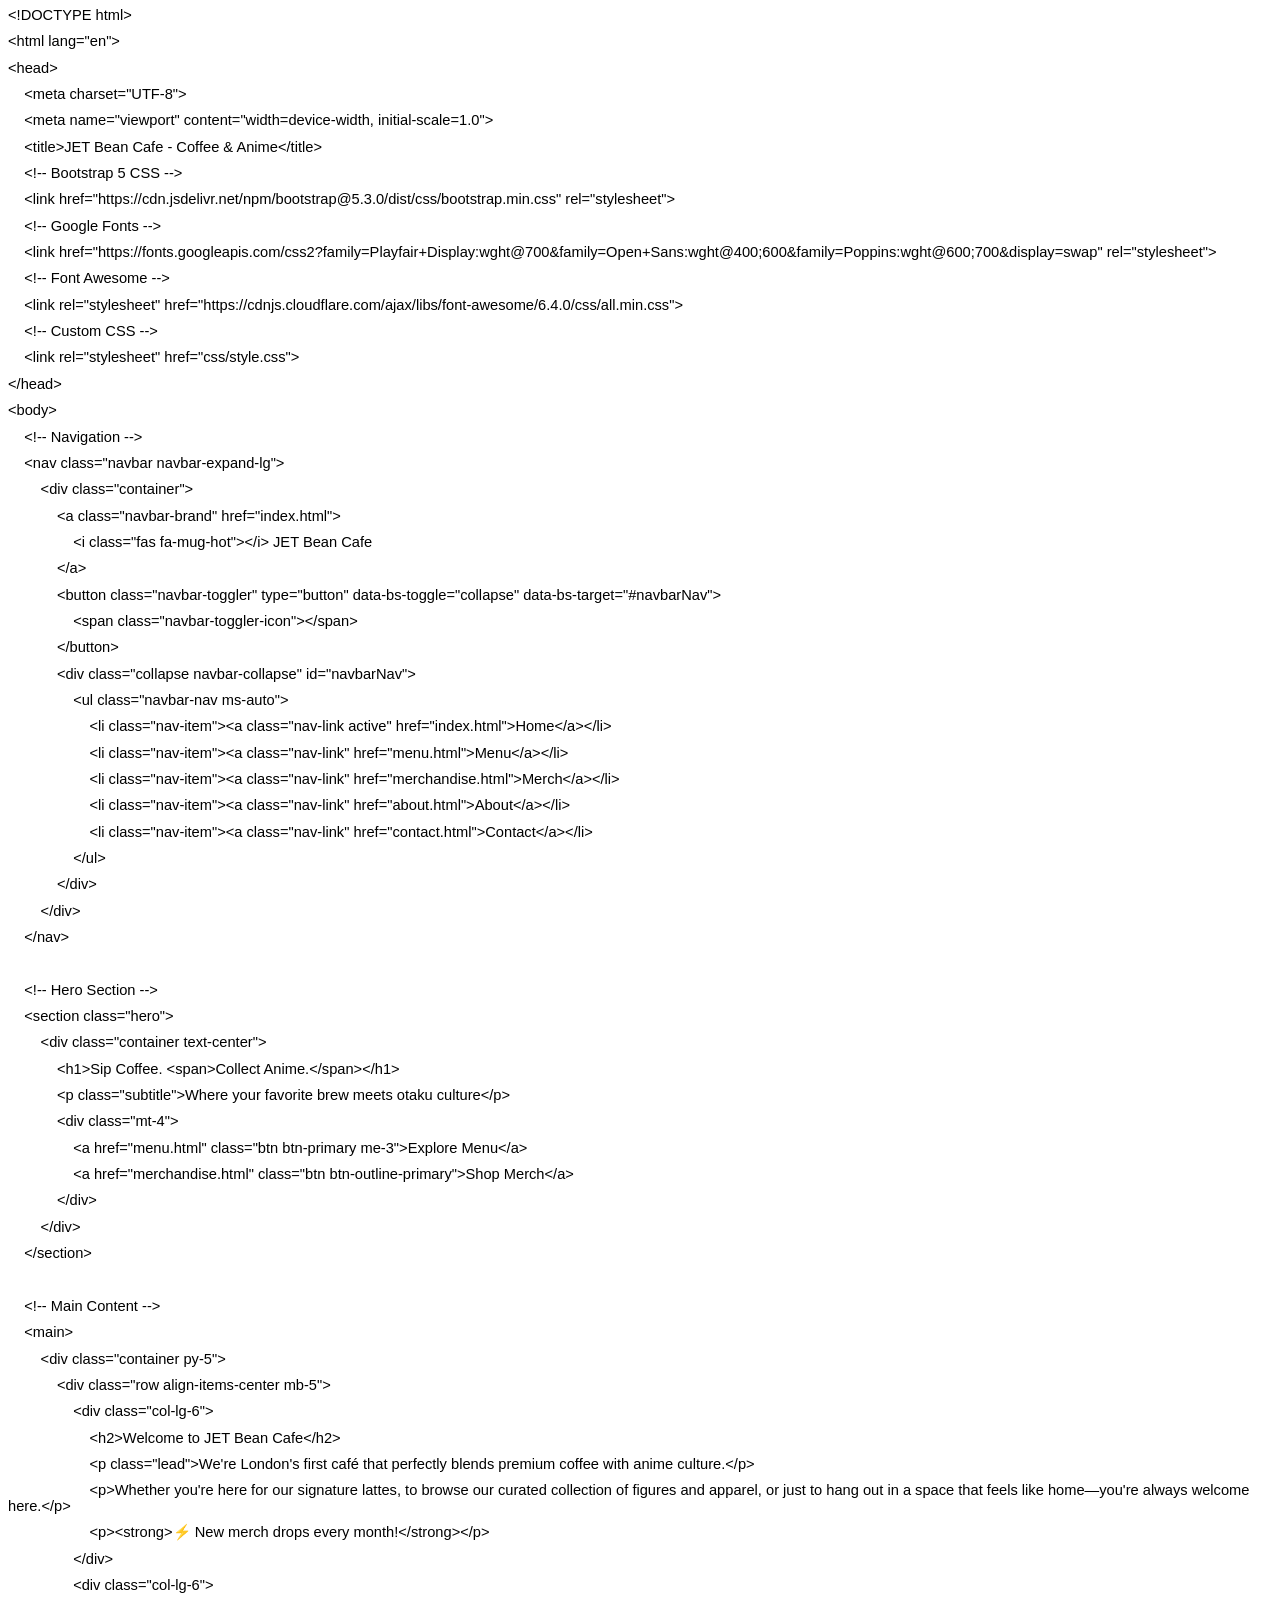
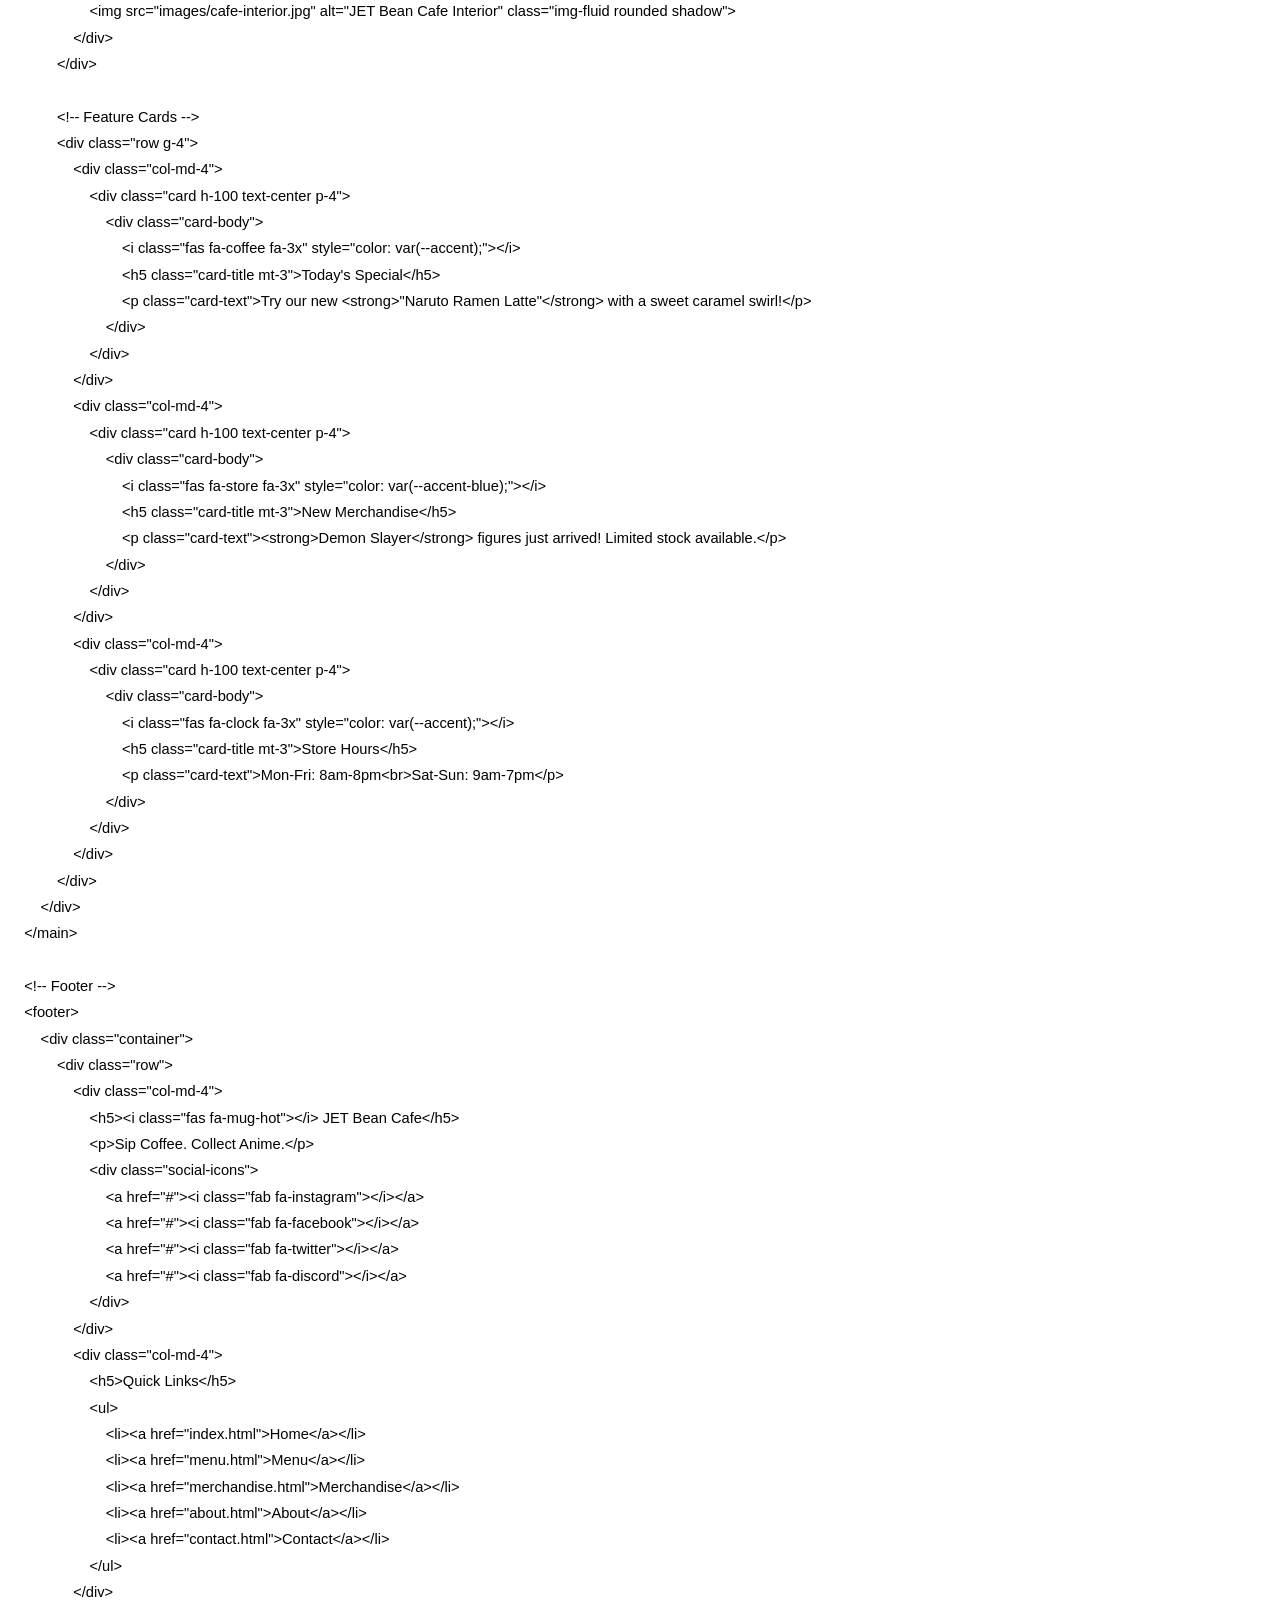
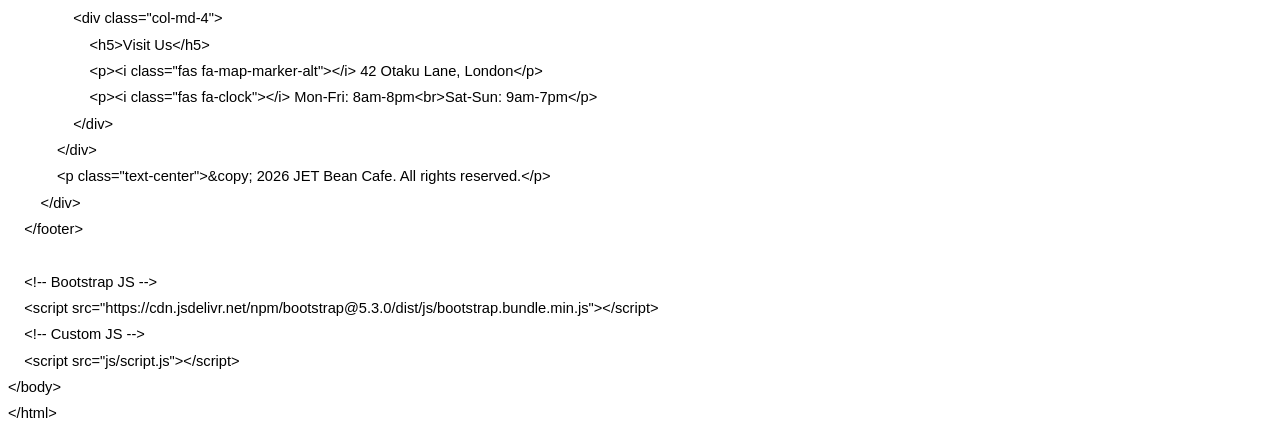
==== Index.html @ c7f43c3e "Add files via upload" ====
<html xmlns:v="urn:schemas-microsoft-com:vml"
xmlns:o="urn:schemas-microsoft-com:office:office"
xmlns:w="urn:schemas-microsoft-com:office:word"
xmlns:m="http://schemas.microsoft.com/office/2004/12/omml"
xmlns="http://www.w3.org/TR/REC-html40">

<head>
<meta http-equiv=Content-Type content="text/html; charset=windows-1252">
<meta name=ProgId content=Word.Document>
<meta name=Generator content="Microsoft Word 15">
<meta name=Originator content="Microsoft Word 15">
<link rel=File-List href="Index_files/filelist.xml">
<!--[if gte mso 9]><xml>
 <o:DocumentProperties>
  <o:Author>User</o:Author>
  <o:Template>Normal</o:Template>
  <o:LastAuthor>User</o:LastAuthor>
  <o:Revision>1</o:Revision>
  <o:TotalTime>3</o:TotalTime>
  <o:Created>2026-07-20T17:58:00Z</o:Created>
  <o:LastSaved>2026-07-20T18:01:00Z</o:LastSaved>
  <o:Pages>5</o:Pages>
  <o:Words>986</o:Words>
  <o:Characters>5624</o:Characters>
  <o:Lines>46</o:Lines>
  <o:Paragraphs>13</o:Paragraphs>
  <o:CharactersWithSpaces>6597</o:CharactersWithSpaces>
  <o:Version>16.00</o:Version>
 </o:DocumentProperties>
 <o:OfficeDocumentSettings>
  <o:AllowPNG/>
 </o:OfficeDocumentSettings>
</xml><![endif]-->
<link rel=themeData href="Index_files/themedata.thmx">
<link rel=colorSchemeMapping href="Index_files/colorschememapping.xml">
<!--[if gte mso 9]><xml>
 <w:WordDocument>
  <w:SpellingState>Clean</w:SpellingState>
  <w:GrammarState>Clean</w:GrammarState>
  <w:TrackMoves>false</w:TrackMoves>
  <w:TrackFormatting/>
  <w:PunctuationKerning/>
  <w:ValidateAgainstSchemas/>
  <w:SaveIfXMLInvalid>false</w:SaveIfXMLInvalid>
  <w:IgnoreMixedContent>false</w:IgnoreMixedContent>
  <w:AlwaysShowPlaceholderText>false</w:AlwaysShowPlaceholderText>
  <w:DoNotPromoteQF/>
  <w:LidThemeOther>EN-US</w:LidThemeOther>
  <w:LidThemeAsian>X-NONE</w:LidThemeAsian>
  <w:LidThemeComplexScript>X-NONE</w:LidThemeComplexScript>
  <w:Compatibility>
   <w:BreakWrappedTables/>
   <w:SnapToGridInCell/>
   <w:WrapTextWithPunct/>
   <w:UseAsianBreakRules/>
   <w:DontGrowAutofit/>
   <w:SplitPgBreakAndParaMark/>
   <w:EnableOpenTypeKerning/>
   <w:DontFlipMirrorIndents/>
   <w:OverrideTableStyleHps/>
  </w:Compatibility>
  <m:mathPr>
   <m:mathFont m:val="Cambria Math"/>
   <m:brkBin m:val="before"/>
   <m:brkBinSub m:val="&#45;-"/>
   <m:smallFrac m:val="off"/>
   <m:dispDef/>
   <m:lMargin m:val="0"/>
   <m:rMargin m:val="0"/>
   <m:defJc m:val="centerGroup"/>
   <m:wrapIndent m:val="1440"/>
   <m:intLim m:val="subSup"/>
   <m:naryLim m:val="undOvr"/>
  </m:mathPr></w:WordDocument>
</xml><![endif]--><!--[if gte mso 9]><xml>
 <w:LatentStyles DefLockedState="false" DefUnhideWhenUsed="false"
  DefSemiHidden="false" DefQFormat="false" DefPriority="99"
  LatentStyleCount="375">
  <w:LsdException Locked="false" Priority="0" QFormat="true" Name="Normal"/>
  <w:LsdException Locked="false" Priority="9" QFormat="true" Name="heading 1"/>
  <w:LsdException Locked="false" Priority="9" SemiHidden="true"
   UnhideWhenUsed="true" QFormat="true" Name="heading 2"/>
  <w:LsdException Locked="false" Priority="9" SemiHidden="true"
   UnhideWhenUsed="true" QFormat="true" Name="heading 3"/>
  <w:LsdException Locked="false" Priority="9" SemiHidden="true"
   UnhideWhenUsed="true" QFormat="true" Name="heading 4"/>
  <w:LsdException Locked="false" Priority="9" SemiHidden="true"
   UnhideWhenUsed="true" QFormat="true" Name="heading 5"/>
  <w:LsdException Locked="false" Priority="9" SemiHidden="true"
   UnhideWhenUsed="true" QFormat="true" Name="heading 6"/>
  <w:LsdException Locked="false" Priority="9" SemiHidden="true"
   UnhideWhenUsed="true" QFormat="true" Name="heading 7"/>
  <w:LsdException Locked="false" Priority="9" SemiHidden="true"
   UnhideWhenUsed="true" QFormat="true" Name="heading 8"/>
  <w:LsdException Locked="false" Priority="9" SemiHidden="true"
   UnhideWhenUsed="true" QFormat="true" Name="heading 9"/>
  <w:LsdException Locked="false" SemiHidden="true" UnhideWhenUsed="true"
   Name="index 1"/>
  <w:LsdException Locked="false" SemiHidden="true" UnhideWhenUsed="true"
   Name="index 2"/>
  <w:LsdException Locked="false" SemiHidden="true" UnhideWhenUsed="true"
   Name="index 3"/>
  <w:LsdException Locked="false" SemiHidden="true" UnhideWhenUsed="true"
   Name="index 4"/>
  <w:LsdException Locked="false" SemiHidden="true" UnhideWhenUsed="true"
   Name="index 5"/>
  <w:LsdException Locked="false" SemiHidden="true" UnhideWhenUsed="true"
   Name="index 6"/>
  <w:LsdException Locked="false" SemiHidden="true" UnhideWhenUsed="true"
   Name="index 7"/>
  <w:LsdException Locked="false" SemiHidden="true" UnhideWhenUsed="true"
   Name="index 8"/>
  <w:LsdException Locked="false" SemiHidden="true" UnhideWhenUsed="true"
   Name="index 9"/>
  <w:LsdException Locked="false" Priority="39" SemiHidden="true"
   UnhideWhenUsed="true" Name="toc 1"/>
  <w:LsdException Locked="false" Priority="39" SemiHidden="true"
   UnhideWhenUsed="true" Name="toc 2"/>
  <w:LsdException Locked="false" Priority="39" SemiHidden="true"
   UnhideWhenUsed="true" Name="toc 3"/>
  <w:LsdException Locked="false" Priority="39" SemiHidden="true"
   UnhideWhenUsed="true" Name="toc 4"/>
  <w:LsdException Locked="false" Priority="39" SemiHidden="true"
   UnhideWhenUsed="true" Name="toc 5"/>
  <w:LsdException Locked="false" Priority="39" SemiHidden="true"
   UnhideWhenUsed="true" Name="toc 6"/>
  <w:LsdException Locked="false" Priority="39" SemiHidden="true"
   UnhideWhenUsed="true" Name="toc 7"/>
  <w:LsdException Locked="false" Priority="39" SemiHidden="true"
   UnhideWhenUsed="true" Name="toc 8"/>
  <w:LsdException Locked="false" Priority="39" SemiHidden="true"
   UnhideWhenUsed="true" Name="toc 9"/>
  <w:LsdException Locked="false" SemiHidden="true" UnhideWhenUsed="true"
   Name="Normal Indent"/>
  <w:LsdException Locked="false" SemiHidden="true" UnhideWhenUsed="true"
   Name="footnote text"/>
  <w:LsdException Locked="false" SemiHidden="true" UnhideWhenUsed="true"
   Name="annotation text"/>
  <w:LsdException Locked="false" SemiHidden="true" UnhideWhenUsed="true"
   Name="header"/>
  <w:LsdException Locked="false" SemiHidden="true" UnhideWhenUsed="true"
   Name="footer"/>
  <w:LsdException Locked="false" SemiHidden="true" UnhideWhenUsed="true"
   Name="index heading"/>
  <w:LsdException Locked="false" Priority="35" SemiHidden="true"
   UnhideWhenUsed="true" QFormat="true" Name="caption"/>
  <w:LsdException Locked="false" SemiHidden="true" UnhideWhenUsed="true"
   Name="table of figures"/>
  <w:LsdException Locked="false" SemiHidden="true" UnhideWhenUsed="true"
   Name="envelope address"/>
  <w:LsdException Locked="false" SemiHidden="true" UnhideWhenUsed="true"
   Name="envelope return"/>
  <w:LsdException Locked="false" SemiHidden="true" UnhideWhenUsed="true"
   Name="footnote reference"/>
  <w:LsdException Locked="false" SemiHidden="true" UnhideWhenUsed="true"
   Name="annotation reference"/>
  <w:LsdException Locked="false" SemiHidden="true" UnhideWhenUsed="true"
   Name="line number"/>
  <w:LsdException Locked="false" SemiHidden="true" UnhideWhenUsed="true"
   Name="page number"/>
  <w:LsdException Locked="false" SemiHidden="true" UnhideWhenUsed="true"
   Name="endnote reference"/>
  <w:LsdException Locked="false" SemiHidden="true" UnhideWhenUsed="true"
   Name="endnote text"/>
  <w:LsdException Locked="false" SemiHidden="true" UnhideWhenUsed="true"
   Name="table of authorities"/>
  <w:LsdException Locked="false" SemiHidden="true" UnhideWhenUsed="true"
   Name="macro"/>
  <w:LsdException Locked="false" SemiHidden="true" UnhideWhenUsed="true"
   Name="toa heading"/>
  <w:LsdException Locked="false" SemiHidden="true" UnhideWhenUsed="true"
   Name="List"/>
  <w:LsdException Locked="false" SemiHidden="true" UnhideWhenUsed="true"
   Name="List Bullet"/>
  <w:LsdException Locked="false" SemiHidden="true" UnhideWhenUsed="true"
   Name="List Number"/>
  <w:LsdException Locked="false" SemiHidden="true" UnhideWhenUsed="true"
   Name="List 2"/>
  <w:LsdException Locked="false" SemiHidden="true" UnhideWhenUsed="true"
   Name="List 3"/>
  <w:LsdException Locked="false" SemiHidden="true" UnhideWhenUsed="true"
   Name="List 4"/>
  <w:LsdException Locked="false" SemiHidden="true" UnhideWhenUsed="true"
   Name="List 5"/>
  <w:LsdException Locked="false" SemiHidden="true" UnhideWhenUsed="true"
   Name="List Bullet 2"/>
  <w:LsdException Locked="false" SemiHidden="true" UnhideWhenUsed="true"
   Name="List Bullet 3"/>
  <w:LsdException Locked="false" SemiHidden="true" UnhideWhenUsed="true"
   Name="List Bullet 4"/>
  <w:LsdException Locked="false" SemiHidden="true" UnhideWhenUsed="true"
   Name="List Bullet 5"/>
  <w:LsdException Locked="false" SemiHidden="true" UnhideWhenUsed="true"
   Name="List Number 2"/>
  <w:LsdException Locked="false" SemiHidden="true" UnhideWhenUsed="true"
   Name="List Number 3"/>
  <w:LsdException Locked="false" SemiHidden="true" UnhideWhenUsed="true"
   Name="List Number 4"/>
  <w:LsdException Locked="false" SemiHidden="true" UnhideWhenUsed="true"
   Name="List Number 5"/>
  <w:LsdException Locked="false" Priority="10" QFormat="true" Name="Title"/>
  <w:LsdException Locked="false" SemiHidden="true" UnhideWhenUsed="true"
   Name="Closing"/>
  <w:LsdException Locked="false" SemiHidden="true" UnhideWhenUsed="true"
   Name="Signature"/>
  <w:LsdException Locked="false" Priority="1" SemiHidden="true"
   UnhideWhenUsed="true" Name="Default Paragraph Font"/>
  <w:LsdException Locked="false" SemiHidden="true" UnhideWhenUsed="true"
   Name="Body Text"/>
  <w:LsdException Locked="false" SemiHidden="true" UnhideWhenUsed="true"
   Name="Body Text Indent"/>
  <w:LsdException Locked="false" SemiHidden="true" UnhideWhenUsed="true"
   Name="List Continue"/>
  <w:LsdException Locked="false" SemiHidden="true" UnhideWhenUsed="true"
   Name="List Continue 2"/>
  <w:LsdException Locked="false" SemiHidden="true" UnhideWhenUsed="true"
   Name="List Continue 3"/>
  <w:LsdException Locked="false" SemiHidden="true" UnhideWhenUsed="true"
   Name="List Continue 4"/>
  <w:LsdException Locked="false" SemiHidden="true" UnhideWhenUsed="true"
   Name="List Continue 5"/>
  <w:LsdException Locked="false" SemiHidden="true" UnhideWhenUsed="true"
   Name="Message Header"/>
  <w:LsdException Locked="false" Priority="11" QFormat="true" Name="Subtitle"/>
  <w:LsdException Locked="false" SemiHidden="true" UnhideWhenUsed="true"
   Name="Salutation"/>
  <w:LsdException Locked="false" SemiHidden="true" UnhideWhenUsed="true"
   Name="Date"/>
  <w:LsdException Locked="false" SemiHidden="true" UnhideWhenUsed="true"
   Name="Body Text First Indent"/>
  <w:LsdException Locked="false" SemiHidden="true" UnhideWhenUsed="true"
   Name="Body Text First Indent 2"/>
  <w:LsdException Locked="false" SemiHidden="true" UnhideWhenUsed="true"
   Name="Note Heading"/>
  <w:LsdException Locked="false" SemiHidden="true" UnhideWhenUsed="true"
   Name="Body Text 2"/>
  <w:LsdException Locked="false" SemiHidden="true" UnhideWhenUsed="true"
   Name="Body Text 3"/>
  <w:LsdException Locked="false" SemiHidden="true" UnhideWhenUsed="true"
   Name="Body Text Indent 2"/>
  <w:LsdException Locked="false" SemiHidden="true" UnhideWhenUsed="true"
   Name="Body Text Indent 3"/>
  <w:LsdException Locked="false" SemiHidden="true" UnhideWhenUsed="true"
   Name="Block Text"/>
  <w:LsdException Locked="false" SemiHidden="true" UnhideWhenUsed="true"
   Name="Hyperlink"/>
  <w:LsdException Locked="false" SemiHidden="true" UnhideWhenUsed="true"
   Name="FollowedHyperlink"/>
  <w:LsdException Locked="false" Priority="22" QFormat="true" Name="Strong"/>
  <w:LsdException Locked="false" Priority="20" QFormat="true" Name="Emphasis"/>
  <w:LsdException Locked="false" SemiHidden="true" UnhideWhenUsed="true"
   Name="Document Map"/>
  <w:LsdException Locked="false" SemiHidden="true" UnhideWhenUsed="true"
   Name="Plain Text"/>
  <w:LsdException Locked="false" SemiHidden="true" UnhideWhenUsed="true"
   Name="E-mail Signature"/>
  <w:LsdException Locked="false" SemiHidden="true" UnhideWhenUsed="true"
   Name="HTML Top of Form"/>
  <w:LsdException Locked="false" SemiHidden="true" UnhideWhenUsed="true"
   Name="HTML Bottom of Form"/>
  <w:LsdException Locked="false" SemiHidden="true" UnhideWhenUsed="true"
   Name="Normal (Web)"/>
  <w:LsdException Locked="false" SemiHidden="true" UnhideWhenUsed="true"
   Name="HTML Acronym"/>
  <w:LsdException Locked="false" SemiHidden="true" UnhideWhenUsed="true"
   Name="HTML Address"/>
  <w:LsdException Locked="false" SemiHidden="true" UnhideWhenUsed="true"
   Name="HTML Cite"/>
  <w:LsdException Locked="false" SemiHidden="true" UnhideWhenUsed="true"
   Name="HTML Code"/>
  <w:LsdException Locked="false" SemiHidden="true" UnhideWhenUsed="true"
   Name="HTML Definition"/>
  <w:LsdException Locked="false" SemiHidden="true" UnhideWhenUsed="true"
   Name="HTML Keyboard"/>
  <w:LsdException Locked="false" SemiHidden="true" UnhideWhenUsed="true"
   Name="HTML Preformatted"/>
  <w:LsdException Locked="false" SemiHidden="true" UnhideWhenUsed="true"
   Name="HTML Sample"/>
  <w:LsdException Locked="false" SemiHidden="true" UnhideWhenUsed="true"
   Name="HTML Typewriter"/>
  <w:LsdException Locked="false" SemiHidden="true" UnhideWhenUsed="true"
   Name="HTML Variable"/>
  <w:LsdException Locked="false" SemiHidden="true" UnhideWhenUsed="true"
   Name="Normal Table"/>
  <w:LsdException Locked="false" SemiHidden="true" UnhideWhenUsed="true"
   Name="annotation subject"/>
  <w:LsdException Locked="false" SemiHidden="true" UnhideWhenUsed="true"
   Name="No List"/>
  <w:LsdException Locked="false" SemiHidden="true" UnhideWhenUsed="true"
   Name="Outline List 1"/>
  <w:LsdException Locked="false" SemiHidden="true" UnhideWhenUsed="true"
   Name="Outline List 2"/>
  <w:LsdException Locked="false" SemiHidden="true" UnhideWhenUsed="true"
   Name="Outline List 3"/>
  <w:LsdException Locked="false" SemiHidden="true" UnhideWhenUsed="true"
   Name="Table Simple 1"/>
  <w:LsdException Locked="false" SemiHidden="true" UnhideWhenUsed="true"
   Name="Table Simple 2"/>
  <w:LsdException Locked="false" SemiHidden="true" UnhideWhenUsed="true"
   Name="Table Simple 3"/>
  <w:LsdException Locked="false" SemiHidden="true" UnhideWhenUsed="true"
   Name="Table Classic 1"/>
  <w:LsdException Locked="false" SemiHidden="true" UnhideWhenUsed="true"
   Name="Table Classic 2"/>
  <w:LsdException Locked="false" SemiHidden="true" UnhideWhenUsed="true"
   Name="Table Classic 3"/>
  <w:LsdException Locked="false" SemiHidden="true" UnhideWhenUsed="true"
   Name="Table Classic 4"/>
  <w:LsdException Locked="false" SemiHidden="true" UnhideWhenUsed="true"
   Name="Table Colorful 1"/>
  <w:LsdException Locked="false" SemiHidden="true" UnhideWhenUsed="true"
   Name="Table Colorful 2"/>
  <w:LsdException Locked="false" SemiHidden="true" UnhideWhenUsed="true"
   Name="Table Colorful 3"/>
  <w:LsdException Locked="false" SemiHidden="true" UnhideWhenUsed="true"
   Name="Table Columns 1"/>
  <w:LsdException Locked="false" SemiHidden="true" UnhideWhenUsed="true"
   Name="Table Columns 2"/>
  <w:LsdException Locked="false" SemiHidden="true" UnhideWhenUsed="true"
   Name="Table Columns 3"/>
  <w:LsdException Locked="false" SemiHidden="true" UnhideWhenUsed="true"
   Name="Table Columns 4"/>
  <w:LsdException Locked="false" SemiHidden="true" UnhideWhenUsed="true"
   Name="Table Columns 5"/>
  <w:LsdException Locked="false" SemiHidden="true" UnhideWhenUsed="true"
   Name="Table Grid 1"/>
  <w:LsdException Locked="false" SemiHidden="true" UnhideWhenUsed="true"
   Name="Table Grid 2"/>
  <w:LsdException Locked="false" SemiHidden="true" UnhideWhenUsed="true"
   Name="Table Grid 3"/>
  <w:LsdException Locked="false" SemiHidden="true" UnhideWhenUsed="true"
   Name="Table Grid 4"/>
  <w:LsdException Locked="false" SemiHidden="true" UnhideWhenUsed="true"
   Name="Table Grid 5"/>
  <w:LsdException Locked="false" SemiHidden="true" UnhideWhenUsed="true"
   Name="Table Grid 6"/>
  <w:LsdException Locked="false" SemiHidden="true" UnhideWhenUsed="true"
   Name="Table Grid 7"/>
  <w:LsdException Locked="false" SemiHidden="true" UnhideWhenUsed="true"
   Name="Table Grid 8"/>
  <w:LsdException Locked="false" SemiHidden="true" UnhideWhenUsed="true"
   Name="Table List 1"/>
  <w:LsdException Locked="false" SemiHidden="true" UnhideWhenUsed="true"
   Name="Table List 2"/>
  <w:LsdException Locked="false" SemiHidden="true" UnhideWhenUsed="true"
   Name="Table List 3"/>
  <w:LsdException Locked="false" SemiHidden="true" UnhideWhenUsed="true"
   Name="Table List 4"/>
  <w:LsdException Locked="false" SemiHidden="true" UnhideWhenUsed="true"
   Name="Table List 5"/>
  <w:LsdException Locked="false" SemiHidden="true" UnhideWhenUsed="true"
   Name="Table List 6"/>
  <w:LsdException Locked="false" SemiHidden="true" UnhideWhenUsed="true"
   Name="Table List 7"/>
  <w:LsdException Locked="false" SemiHidden="true" UnhideWhenUsed="true"
   Name="Table List 8"/>
  <w:LsdException Locked="false" SemiHidden="true" UnhideWhenUsed="true"
   Name="Table 3D effects 1"/>
  <w:LsdException Locked="false" SemiHidden="true" UnhideWhenUsed="true"
   Name="Table 3D effects 2"/>
  <w:LsdException Locked="false" SemiHidden="true" UnhideWhenUsed="true"
   Name="Table 3D effects 3"/>
  <w:LsdException Locked="false" SemiHidden="true" UnhideWhenUsed="true"
   Name="Table Contemporary"/>
  <w:LsdException Locked="false" SemiHidden="true" UnhideWhenUsed="true"
   Name="Table Elegant"/>
  <w:LsdException Locked="false" SemiHidden="true" UnhideWhenUsed="true"
   Name="Table Professional"/>
  <w:LsdException Locked="false" SemiHidden="true" UnhideWhenUsed="true"
   Name="Table Subtle 1"/>
  <w:LsdException Locked="false" SemiHidden="true" UnhideWhenUsed="true"
   Name="Table Subtle 2"/>
  <w:LsdException Locked="false" SemiHidden="true" UnhideWhenUsed="true"
   Name="Table Web 1"/>
  <w:LsdException Locked="false" SemiHidden="true" UnhideWhenUsed="true"
   Name="Table Web 2"/>
  <w:LsdException Locked="false" SemiHidden="true" UnhideWhenUsed="true"
   Name="Table Web 3"/>
  <w:LsdException Locked="false" SemiHidden="true" UnhideWhenUsed="true"
   Name="Balloon Text"/>
  <w:LsdException Locked="false" Priority="39" Name="Table Grid"/>
  <w:LsdException Locked="false" SemiHidden="true" UnhideWhenUsed="true"
   Name="Table Theme"/>
  <w:LsdException Locked="false" SemiHidden="true" Name="Placeholder Text"/>
  <w:LsdException Locked="false" Priority="1" QFormat="true" Name="No Spacing"/>
  <w:LsdException Locked="false" Priority="60" Name="Light Shading"/>
  <w:LsdException Locked="false" Priority="61" Name="Light List"/>
  <w:LsdException Locked="false" Priority="62" Name="Light Grid"/>
  <w:LsdException Locked="false" Priority="63" Name="Medium Shading 1"/>
  <w:LsdException Locked="false" Priority="64" Name="Medium Shading 2"/>
  <w:LsdException Locked="false" Priority="65" Name="Medium List 1"/>
  <w:LsdException Locked="false" Priority="66" Name="Medium List 2"/>
  <w:LsdException Locked="false" Priority="67" Name="Medium Grid 1"/>
  <w:LsdException Locked="false" Priority="68" Name="Medium Grid 2"/>
  <w:LsdException Locked="false" Priority="69" Name="Medium Grid 3"/>
  <w:LsdException Locked="false" Priority="70" Name="Dark List"/>
  <w:LsdException Locked="false" Priority="71" Name="Colorful Shading"/>
  <w:LsdException Locked="false" Priority="72" Name="Colorful List"/>
  <w:LsdException Locked="false" Priority="73" Name="Colorful Grid"/>
  <w:LsdException Locked="false" Priority="60" Name="Light Shading Accent 1"/>
  <w:LsdException Locked="false" Priority="61" Name="Light List Accent 1"/>
  <w:LsdException Locked="false" Priority="62" Name="Light Grid Accent 1"/>
  <w:LsdException Locked="false" Priority="63" Name="Medium Shading 1 Accent 1"/>
  <w:LsdException Locked="false" Priority="64" Name="Medium Shading 2 Accent 1"/>
  <w:LsdException Locked="false" Priority="65" Name="Medium List 1 Accent 1"/>
  <w:LsdException Locked="false" SemiHidden="true" Name="Revision"/>
  <w:LsdException Locked="false" Priority="34" QFormat="true"
   Name="List Paragraph"/>
  <w:LsdException Locked="false" Priority="29" QFormat="true" Name="Quote"/>
  <w:LsdException Locked="false" Priority="30" QFormat="true"
   Name="Intense Quote"/>
  <w:LsdException Locked="false" Priority="66" Name="Medium List 2 Accent 1"/>
  <w:LsdException Locked="false" Priority="67" Name="Medium Grid 1 Accent 1"/>
  <w:LsdException Locked="false" Priority="68" Name="Medium Grid 2 Accent 1"/>
  <w:LsdException Locked="false" Priority="69" Name="Medium Grid 3 Accent 1"/>
  <w:LsdException Locked="false" Priority="70" Name="Dark List Accent 1"/>
  <w:LsdException Locked="false" Priority="71" Name="Colorful Shading Accent 1"/>
  <w:LsdException Locked="false" Priority="72" Name="Colorful List Accent 1"/>
  <w:LsdException Locked="false" Priority="73" Name="Colorful Grid Accent 1"/>
  <w:LsdException Locked="false" Priority="60" Name="Light Shading Accent 2"/>
  <w:LsdException Locked="false" Priority="61" Name="Light List Accent 2"/>
  <w:LsdException Locked="false" Priority="62" Name="Light Grid Accent 2"/>
  <w:LsdException Locked="false" Priority="63" Name="Medium Shading 1 Accent 2"/>
  <w:LsdException Locked="false" Priority="64" Name="Medium Shading 2 Accent 2"/>
  <w:LsdException Locked="false" Priority="65" Name="Medium List 1 Accent 2"/>
  <w:LsdException Locked="false" Priority="66" Name="Medium List 2 Accent 2"/>
  <w:LsdException Locked="false" Priority="67" Name="Medium Grid 1 Accent 2"/>
  <w:LsdException Locked="false" Priority="68" Name="Medium Grid 2 Accent 2"/>
  <w:LsdException Locked="false" Priority="69" Name="Medium Grid 3 Accent 2"/>
  <w:LsdException Locked="false" Priority="70" Name="Dark List Accent 2"/>
  <w:LsdException Locked="false" Priority="71" Name="Colorful Shading Accent 2"/>
  <w:LsdException Locked="false" Priority="72" Name="Colorful List Accent 2"/>
  <w:LsdException Locked="false" Priority="73" Name="Colorful Grid Accent 2"/>
  <w:LsdException Locked="false" Priority="60" Name="Light Shading Accent 3"/>
  <w:LsdException Locked="false" Priority="61" Name="Light List Accent 3"/>
  <w:LsdException Locked="false" Priority="62" Name="Light Grid Accent 3"/>
  <w:LsdException Locked="false" Priority="63" Name="Medium Shading 1 Accent 3"/>
  <w:LsdException Locked="false" Priority="64" Name="Medium Shading 2 Accent 3"/>
  <w:LsdException Locked="false" Priority="65" Name="Medium List 1 Accent 3"/>
  <w:LsdException Locked="false" Priority="66" Name="Medium List 2 Accent 3"/>
  <w:LsdException Locked="false" Priority="67" Name="Medium Grid 1 Accent 3"/>
  <w:LsdException Locked="false" Priority="68" Name="Medium Grid 2 Accent 3"/>
  <w:LsdException Locked="false" Priority="69" Name="Medium Grid 3 Accent 3"/>
  <w:LsdException Locked="false" Priority="70" Name="Dark List Accent 3"/>
  <w:LsdException Locked="false" Priority="71" Name="Colorful Shading Accent 3"/>
  <w:LsdException Locked="false" Priority="72" Name="Colorful List Accent 3"/>
  <w:LsdException Locked="false" Priority="73" Name="Colorful Grid Accent 3"/>
  <w:LsdException Locked="false" Priority="60" Name="Light Shading Accent 4"/>
  <w:LsdException Locked="false" Priority="61" Name="Light List Accent 4"/>
  <w:LsdException Locked="false" Priority="62" Name="Light Grid Accent 4"/>
  <w:LsdException Locked="false" Priority="63" Name="Medium Shading 1 Accent 4"/>
  <w:LsdException Locked="false" Priority="64" Name="Medium Shading 2 Accent 4"/>
  <w:LsdException Locked="false" Priority="65" Name="Medium List 1 Accent 4"/>
  <w:LsdException Locked="false" Priority="66" Name="Medium List 2 Accent 4"/>
  <w:LsdException Locked="false" Priority="67" Name="Medium Grid 1 Accent 4"/>
  <w:LsdException Locked="false" Priority="68" Name="Medium Grid 2 Accent 4"/>
  <w:LsdException Locked="false" Priority="69" Name="Medium Grid 3 Accent 4"/>
  <w:LsdException Locked="false" Priority="70" Name="Dark List Accent 4"/>
  <w:LsdException Locked="false" Priority="71" Name="Colorful Shading Accent 4"/>
  <w:LsdException Locked="false" Priority="72" Name="Colorful List Accent 4"/>
  <w:LsdException Locked="false" Priority="73" Name="Colorful Grid Accent 4"/>
  <w:LsdException Locked="false" Priority="60" Name="Light Shading Accent 5"/>
  <w:LsdException Locked="false" Priority="61" Name="Light List Accent 5"/>
  <w:LsdException Locked="false" Priority="62" Name="Light Grid Accent 5"/>
  <w:LsdException Locked="false" Priority="63" Name="Medium Shading 1 Accent 5"/>
  <w:LsdException Locked="false" Priority="64" Name="Medium Shading 2 Accent 5"/>
  <w:LsdException Locked="false" Priority="65" Name="Medium List 1 Accent 5"/>
  <w:LsdException Locked="false" Priority="66" Name="Medium List 2 Accent 5"/>
  <w:LsdException Locked="false" Priority="67" Name="Medium Grid 1 Accent 5"/>
  <w:LsdException Locked="false" Priority="68" Name="Medium Grid 2 Accent 5"/>
  <w:LsdException Locked="false" Priority="69" Name="Medium Grid 3 Accent 5"/>
  <w:LsdException Locked="false" Priority="70" Name="Dark List Accent 5"/>
  <w:LsdException Locked="false" Priority="71" Name="Colorful Shading Accent 5"/>
  <w:LsdException Locked="false" Priority="72" Name="Colorful List Accent 5"/>
  <w:LsdException Locked="false" Priority="73" Name="Colorful Grid Accent 5"/>
  <w:LsdException Locked="false" Priority="60" Name="Light Shading Accent 6"/>
  <w:LsdException Locked="false" Priority="61" Name="Light List Accent 6"/>
  <w:LsdException Locked="false" Priority="62" Name="Light Grid Accent 6"/>
  <w:LsdException Locked="false" Priority="63" Name="Medium Shading 1 Accent 6"/>
  <w:LsdException Locked="false" Priority="64" Name="Medium Shading 2 Accent 6"/>
  <w:LsdException Locked="false" Priority="65" Name="Medium List 1 Accent 6"/>
  <w:LsdException Locked="false" Priority="66" Name="Medium List 2 Accent 6"/>
  <w:LsdException Locked="false" Priority="67" Name="Medium Grid 1 Accent 6"/>
  <w:LsdException Locked="false" Priority="68" Name="Medium Grid 2 Accent 6"/>
  <w:LsdException Locked="false" Priority="69" Name="Medium Grid 3 Accent 6"/>
  <w:LsdException Locked="false" Priority="70" Name="Dark List Accent 6"/>
  <w:LsdException Locked="false" Priority="71" Name="Colorful Shading Accent 6"/>
  <w:LsdException Locked="false" Priority="72" Name="Colorful List Accent 6"/>
  <w:LsdException Locked="false" Priority="73" Name="Colorful Grid Accent 6"/>
  <w:LsdException Locked="false" Priority="19" QFormat="true"
   Name="Subtle Emphasis"/>
  <w:LsdException Locked="false" Priority="21" QFormat="true"
   Name="Intense Emphasis"/>
  <w:LsdException Locked="false" Priority="31" QFormat="true"
   Name="Subtle Reference"/>
  <w:LsdException Locked="false" Priority="32" QFormat="true"
   Name="Intense Reference"/>
  <w:LsdException Locked="false" Priority="33" QFormat="true" Name="Book Title"/>
  <w:LsdException Locked="false" Priority="37" SemiHidden="true"
   UnhideWhenUsed="true" Name="Bibliography"/>
  <w:LsdException Locked="false" Priority="39" SemiHidden="true"
   UnhideWhenUsed="true" QFormat="true" Name="TOC Heading"/>
  <w:LsdException Locked="false" Priority="41" Name="Plain Table 1"/>
  <w:LsdException Locked="false" Priority="42" Name="Plain Table 2"/>
  <w:LsdException Locked="false" Priority="43" Name="Plain Table 3"/>
  <w:LsdException Locked="false" Priority="44" Name="Plain Table 4"/>
  <w:LsdException Locked="false" Priority="45" Name="Plain Table 5"/>
  <w:LsdException Locked="false" Priority="40" Name="Grid Table Light"/>
  <w:LsdException Locked="false" Priority="46" Name="Grid Table 1 Light"/>
  <w:LsdException Locked="false" Priority="47" Name="Grid Table 2"/>
  <w:LsdException Locked="false" Priority="48" Name="Grid Table 3"/>
  <w:LsdException Locked="false" Priority="49" Name="Grid Table 4"/>
  <w:LsdException Locked="false" Priority="50" Name="Grid Table 5 Dark"/>
  <w:LsdException Locked="false" Priority="51" Name="Grid Table 6 Colorful"/>
  <w:LsdException Locked="false" Priority="52" Name="Grid Table 7 Colorful"/>
  <w:LsdException Locked="false" Priority="46"
   Name="Grid Table 1 Light Accent 1"/>
  <w:LsdException Locked="false" Priority="47" Name="Grid Table 2 Accent 1"/>
  <w:LsdException Locked="false" Priority="48" Name="Grid Table 3 Accent 1"/>
  <w:LsdException Locked="false" Priority="49" Name="Grid Table 4 Accent 1"/>
  <w:LsdException Locked="false" Priority="50" Name="Grid Table 5 Dark Accent 1"/>
  <w:LsdException Locked="false" Priority="51"
   Name="Grid Table 6 Colorful Accent 1"/>
  <w:LsdException Locked="false" Priority="52"
   Name="Grid Table 7 Colorful Accent 1"/>
  <w:LsdException Locked="false" Priority="46"
   Name="Grid Table 1 Light Accent 2"/>
  <w:LsdException Locked="false" Priority="47" Name="Grid Table 2 Accent 2"/>
  <w:LsdException Locked="false" Priority="48" Name="Grid Table 3 Accent 2"/>
  <w:LsdException Locked="false" Priority="49" Name="Grid Table 4 Accent 2"/>
  <w:LsdException Locked="false" Priority="50" Name="Grid Table 5 Dark Accent 2"/>
  <w:LsdException Locked="false" Priority="51"
   Name="Grid Table 6 Colorful Accent 2"/>
  <w:LsdException Locked="false" Priority="52"
   Name="Grid Table 7 Colorful Accent 2"/>
  <w:LsdException Locked="false" Priority="46"
   Name="Grid Table 1 Light Accent 3"/>
  <w:LsdException Locked="false" Priority="47" Name="Grid Table 2 Accent 3"/>
  <w:LsdException Locked="false" Priority="48" Name="Grid Table 3 Accent 3"/>
  <w:LsdException Locked="false" Priority="49" Name="Grid Table 4 Accent 3"/>
  <w:LsdException Locked="false" Priority="50" Name="Grid Table 5 Dark Accent 3"/>
  <w:LsdException Locked="false" Priority="51"
   Name="Grid Table 6 Colorful Accent 3"/>
  <w:LsdException Locked="false" Priority="52"
   Name="Grid Table 7 Colorful Accent 3"/>
  <w:LsdException Locked="false" Priority="46"
   Name="Grid Table 1 Light Accent 4"/>
  <w:LsdException Locked="false" Priority="47" Name="Grid Table 2 Accent 4"/>
  <w:LsdException Locked="false" Priority="48" Name="Grid Table 3 Accent 4"/>
  <w:LsdException Locked="false" Priority="49" Name="Grid Table 4 Accent 4"/>
  <w:LsdException Locked="false" Priority="50" Name="Grid Table 5 Dark Accent 4"/>
  <w:LsdException Locked="false" Priority="51"
   Name="Grid Table 6 Colorful Accent 4"/>
  <w:LsdException Locked="false" Priority="52"
   Name="Grid Table 7 Colorful Accent 4"/>
  <w:LsdException Locked="false" Priority="46"
   Name="Grid Table 1 Light Accent 5"/>
  <w:LsdException Locked="false" Priority="47" Name="Grid Table 2 Accent 5"/>
  <w:LsdException Locked="false" Priority="48" Name="Grid Table 3 Accent 5"/>
  <w:LsdException Locked="false" Priority="49" Name="Grid Table 4 Accent 5"/>
  <w:LsdException Locked="false" Priority="50" Name="Grid Table 5 Dark Accent 5"/>
  <w:LsdException Locked="false" Priority="51"
   Name="Grid Table 6 Colorful Accent 5"/>
  <w:LsdException Locked="false" Priority="52"
   Name="Grid Table 7 Colorful Accent 5"/>
  <w:LsdException Locked="false" Priority="46"
   Name="Grid Table 1 Light Accent 6"/>
  <w:LsdException Locked="false" Priority="47" Name="Grid Table 2 Accent 6"/>
  <w:LsdException Locked="false" Priority="48" Name="Grid Table 3 Accent 6"/>
  <w:LsdException Locked="false" Priority="49" Name="Grid Table 4 Accent 6"/>
  <w:LsdException Locked="false" Priority="50" Name="Grid Table 5 Dark Accent 6"/>
  <w:LsdException Locked="false" Priority="51"
   Name="Grid Table 6 Colorful Accent 6"/>
  <w:LsdException Locked="false" Priority="52"
   Name="Grid Table 7 Colorful Accent 6"/>
  <w:LsdException Locked="false" Priority="46" Name="List Table 1 Light"/>
  <w:LsdException Locked="false" Priority="47" Name="List Table 2"/>
  <w:LsdException Locked="false" Priority="48" Name="List Table 3"/>
  <w:LsdException Locked="false" Priority="49" Name="List Table 4"/>
  <w:LsdException Locked="false" Priority="50" Name="List Table 5 Dark"/>
  <w:LsdException Locked="false" Priority="51" Name="List Table 6 Colorful"/>
  <w:LsdException Locked="false" Priority="52" Name="List Table 7 Colorful"/>
  <w:LsdException Locked="false" Priority="46"
   Name="List Table 1 Light Accent 1"/>
  <w:LsdException Locked="false" Priority="47" Name="List Table 2 Accent 1"/>
  <w:LsdException Locked="false" Priority="48" Name="List Table 3 Accent 1"/>
  <w:LsdException Locked="false" Priority="49" Name="List Table 4 Accent 1"/>
  <w:LsdException Locked="false" Priority="50" Name="List Table 5 Dark Accent 1"/>
  <w:LsdException Locked="false" Priority="51"
   Name="List Table 6 Colorful Accent 1"/>
  <w:LsdException Locked="false" Priority="52"
   Name="List Table 7 Colorful Accent 1"/>
  <w:LsdException Locked="false" Priority="46"
   Name="List Table 1 Light Accent 2"/>
  <w:LsdException Locked="false" Priority="47" Name="List Table 2 Accent 2"/>
  <w:LsdException Locked="false" Priority="48" Name="List Table 3 Accent 2"/>
  <w:LsdException Locked="false" Priority="49" Name="List Table 4 Accent 2"/>
  <w:LsdException Locked="false" Priority="50" Name="List Table 5 Dark Accent 2"/>
  <w:LsdException Locked="false" Priority="51"
   Name="List Table 6 Colorful Accent 2"/>
  <w:LsdException Locked="false" Priority="52"
   Name="List Table 7 Colorful Accent 2"/>
  <w:LsdException Locked="false" Priority="46"
   Name="List Table 1 Light Accent 3"/>
  <w:LsdException Locked="false" Priority="47" Name="List Table 2 Accent 3"/>
  <w:LsdException Locked="false" Priority="48" Name="List Table 3 Accent 3"/>
  <w:LsdException Locked="false" Priority="49" Name="List Table 4 Accent 3"/>
  <w:LsdException Locked="false" Priority="50" Name="List Table 5 Dark Accent 3"/>
  <w:LsdException Locked="false" Priority="51"
   Name="List Table 6 Colorful Accent 3"/>
  <w:LsdException Locked="false" Priority="52"
   Name="List Table 7 Colorful Accent 3"/>
  <w:LsdException Locked="false" Priority="46"
   Name="List Table 1 Light Accent 4"/>
  <w:LsdException Locked="false" Priority="47" Name="List Table 2 Accent 4"/>
  <w:LsdException Locked="false" Priority="48" Name="List Table 3 Accent 4"/>
  <w:LsdException Locked="false" Priority="49" Name="List Table 4 Accent 4"/>
  <w:LsdException Locked="false" Priority="50" Name="List Table 5 Dark Accent 4"/>
  <w:LsdException Locked="false" Priority="51"
   Name="List Table 6 Colorful Accent 4"/>
  <w:LsdException Locked="false" Priority="52"
   Name="List Table 7 Colorful Accent 4"/>
  <w:LsdException Locked="false" Priority="46"
   Name="List Table 1 Light Accent 5"/>
  <w:LsdException Locked="false" Priority="47" Name="List Table 2 Accent 5"/>
  <w:LsdException Locked="false" Priority="48" Name="List Table 3 Accent 5"/>
  <w:LsdException Locked="false" Priority="49" Name="List Table 4 Accent 5"/>
  <w:LsdException Locked="false" Priority="50" Name="List Table 5 Dark Accent 5"/>
  <w:LsdException Locked="false" Priority="51"
   Name="List Table 6 Colorful Accent 5"/>
  <w:LsdException Locked="false" Priority="52"
   Name="List Table 7 Colorful Accent 5"/>
  <w:LsdException Locked="false" Priority="46"
   Name="List Table 1 Light Accent 6"/>
  <w:LsdException Locked="false" Priority="47" Name="List Table 2 Accent 6"/>
  <w:LsdException Locked="false" Priority="48" Name="List Table 3 Accent 6"/>
  <w:LsdException Locked="false" Priority="49" Name="List Table 4 Accent 6"/>
  <w:LsdException Locked="false" Priority="50" Name="List Table 5 Dark Accent 6"/>
  <w:LsdException Locked="false" Priority="51"
   Name="List Table 6 Colorful Accent 6"/>
  <w:LsdException Locked="false" Priority="52"
   Name="List Table 7 Colorful Accent 6"/>
  <w:LsdException Locked="false" SemiHidden="true" UnhideWhenUsed="true"
   Name="Mention"/>
  <w:LsdException Locked="false" SemiHidden="true" UnhideWhenUsed="true"
   Name="Smart Hyperlink"/>
  <w:LsdException Locked="false" SemiHidden="true" UnhideWhenUsed="true"
   Name="Hashtag"/>
  <w:LsdException Locked="false" SemiHidden="true" UnhideWhenUsed="true"
   Name="Unresolved Mention"/>
 </w:LatentStyles>
</xml><![endif]-->
<style>
<!--
 /* Font Definitions */
 @font-face
	{font-family:"Cambria Math";
	panose-1:2 4 5 3 5 4 6 3 2 4;
	mso-font-charset:0;
	mso-generic-font-family:roman;
	mso-font-pitch:variable;
	mso-font-signature:3 0 0 0 1 0;}
@font-face
	{font-family:Calibri;
	panose-1:2 15 5 2 2 2 4 3 2 4;
	mso-font-charset:0;
	mso-generic-font-family:swiss;
	mso-font-pitch:variable;
	mso-font-signature:-469750017 -1040178053 9 0 511 0;}
@font-face
	{font-family:"Segoe UI Emoji";
	panose-1:2 11 5 2 4 2 4 2 2 3;
	mso-font-charset:0;
	mso-generic-font-family:swiss;
	mso-font-pitch:variable;
	mso-font-signature:3 33554432 134217728 0 1 0;}
 /* Style Definitions */
 p.MsoNormal, li.MsoNormal, div.MsoNormal
	{mso-style-unhide:no;
	mso-style-qformat:yes;
	mso-style-parent:"";
	margin-top:0in;
	margin-right:0in;
	margin-bottom:8.0pt;
	margin-left:0in;
	line-height:107%;
	mso-pagination:widow-orphan;
	font-size:11.0pt;
	font-family:"Calibri",sans-serif;
	mso-ascii-font-family:Calibri;
	mso-ascii-theme-font:minor-latin;
	mso-fareast-font-family:Calibri;
	mso-fareast-theme-font:minor-latin;
	mso-hansi-font-family:Calibri;
	mso-hansi-theme-font:minor-latin;
	mso-bidi-font-family:"Times New Roman";
	mso-bidi-theme-font:minor-bidi;}
span.SpellE
	{mso-style-name:"";
	mso-spl-e:yes;}
span.GramE
	{mso-style-name:"";
	mso-gram-e:yes;}
.MsoChpDefault
	{mso-style-type:export-only;
	mso-default-props:yes;
	font-family:"Calibri",sans-serif;
	mso-ascii-font-family:Calibri;
	mso-ascii-theme-font:minor-latin;
	mso-fareast-font-family:Calibri;
	mso-fareast-theme-font:minor-latin;
	mso-hansi-font-family:Calibri;
	mso-hansi-theme-font:minor-latin;
	mso-bidi-font-family:"Times New Roman";
	mso-bidi-theme-font:minor-bidi;}
.MsoPapDefault
	{mso-style-type:export-only;
	margin-bottom:8.0pt;
	line-height:107%;}
@page WordSection1
	{size:8.5in 11.0in;
	margin:1.0in 1.0in 1.0in 1.0in;
	mso-header-margin:.5in;
	mso-footer-margin:.5in;
	mso-paper-source:0;}
div.WordSection1
	{page:WordSection1;}
-->
</style>
<!--[if gte mso 10]>
<style>
 /* Style Definitions */
 table.MsoNormalTable
	{mso-style-name:"Table Normal";
	mso-tstyle-rowband-size:0;
	mso-tstyle-colband-size:0;
	mso-style-noshow:yes;
	mso-style-priority:99;
	mso-style-parent:"";
	mso-padding-alt:0in 5.4pt 0in 5.4pt;
	mso-para-margin-top:0in;
	mso-para-margin-right:0in;
	mso-para-margin-bottom:8.0pt;
	mso-para-margin-left:0in;
	line-height:107%;
	mso-pagination:widow-orphan;
	font-size:11.0pt;
	font-family:"Calibri",sans-serif;
	mso-ascii-font-family:Calibri;
	mso-ascii-theme-font:minor-latin;
	mso-hansi-font-family:Calibri;
	mso-hansi-theme-font:minor-latin;
	mso-bidi-font-family:"Times New Roman";
	mso-bidi-theme-font:minor-bidi;}
</style>
<![endif]--><!--[if gte mso 9]><xml>
 <o:shapedefaults v:ext="edit" spidmax="1026"/>
</xml><![endif]--><!--[if gte mso 9]><xml>
 <o:shapelayout v:ext="edit">
  <o:idmap v:ext="edit" data="1"/>
 </o:shapelayout></xml><![endif]-->
</head>

<body lang=EN-US style='tab-interval:.5in'>

<div class=WordSection1>

<p class=MsoNormal>&lt;!DOCTYPE html&gt;<o:p></o:p></p>

<p class=MsoNormal>&lt;html <span class=SpellE>lang</span>=&quot;<span
class=SpellE>en</span>&quot;&gt;<o:p></o:p></p>

<p class=MsoNormal>&lt;head&gt;<o:p></o:p></p>

<p class=MsoNormal><span style='mso-spacerun:yes'>��� </span>&lt;meta
charset=&quot;UTF-8&quot;&gt;<o:p></o:p></p>

<p class=MsoNormal><span style='mso-spacerun:yes'>��� </span>&lt;meta
name=&quot;viewport&quot; content=&quot;width=device-width,
initial-scale=1.0&quot;&gt;<o:p></o:p></p>

<p class=MsoNormal><span style='mso-spacerun:yes'>��� </span>&lt;title&gt;JET
Bean Cafe - Coffee &amp; Anime&lt;/title&gt;<o:p></o:p></p>

<p class=MsoNormal><span style='mso-spacerun:yes'>��� </span><span class=GramE>&lt;!--</span>
Bootstrap 5 CSS --&gt;<o:p></o:p></p>

<p class=MsoNormal><span style='mso-spacerun:yes'>��� </span>&lt;link
href=&quot;https://cdn.jsdelivr.net/npm/bootstrap@5.3.0/dist/css/bootstrap.min.css&quot;
<span class=SpellE>rel</span>=&quot;stylesheet&quot;&gt;<o:p></o:p></p>

<p class=MsoNormal><span style='mso-spacerun:yes'>��� </span><span class=GramE>&lt;!--</span>
Google Fonts --&gt;<o:p></o:p></p>

<p class=MsoNormal><span style='mso-spacerun:yes'>��� </span>&lt;link
href=&quot;https://fonts.googleapis.com/css2?family=Playfair+Display:wght@700&amp;family=Open+Sans:wght@400;600&amp;family=Poppins:wght@600;700&amp;display=swap&quot;
<span class=SpellE>rel</span>=&quot;stylesheet&quot;&gt;<o:p></o:p></p>

<p class=MsoNormal><span style='mso-spacerun:yes'>��� </span><span class=GramE>&lt;!--</span>
Font Awesome --&gt;<o:p></o:p></p>

<p class=MsoNormal><span style='mso-spacerun:yes'>��� </span>&lt;link <span
class=SpellE>rel</span>=&quot;stylesheet&quot;
href=&quot;https://cdnjs.cloudflare.com/ajax/libs/font-awesome/6.4.0/css/all.min.css&quot;&gt;<o:p></o:p></p>

<p class=MsoNormal><span style='mso-spacerun:yes'>��� </span><span class=GramE>&lt;!--</span>
Custom CSS --&gt;<o:p></o:p></p>

<p class=MsoNormal><span style='mso-spacerun:yes'>��� </span>&lt;link <span
class=SpellE>rel</span>=&quot;stylesheet&quot; <span class=SpellE>href</span>=&quot;<span
class=SpellE>css</span>/style.css&quot;&gt;<o:p></o:p></p>

<p class=MsoNormal>&lt;/head&gt;<o:p></o:p></p>

<p class=MsoNormal>&lt;body&gt;<o:p></o:p></p>

<p class=MsoNormal><span style='mso-spacerun:yes'>��� </span><span class=GramE>&lt;!--</span>
Navigation --&gt;<o:p></o:p></p>

<p class=MsoNormal><span style='mso-spacerun:yes'>��� </span>&lt;nav class=&quot;navbar
navbar-expand-lg&quot;&gt;<o:p></o:p></p>

<p class=MsoNormal><span style='mso-spacerun:yes'>������� </span>&lt;div
class=&quot;container&quot;&gt;<o:p></o:p></p>

<p class=MsoNormal><span style='mso-spacerun:yes'>����������� </span>&lt;a
class=&quot;navbar-brand&quot; <span class=SpellE>href</span>=&quot;index.html&quot;&gt;<o:p></o:p></p>

<p class=MsoNormal><span style='mso-spacerun:yes'>��������������� </span>&lt;<span
class=SpellE>i</span> class=&quot;<span class=SpellE>fas</span>
fa-mug-hot&quot;&gt;&lt;/<span class=SpellE>i</span>&gt; JET Bean Cafe<o:p></o:p></p>

<p class=MsoNormal><span style='mso-spacerun:yes'>����������� </span>&lt;/a&gt;<o:p></o:p></p>

<p class=MsoNormal><span style='mso-spacerun:yes'>����������� </span>&lt;button
class=&quot;navbar-toggler&quot; type=&quot;button&quot; data-bs-toggle=&quot;collapse&quot;
data-bs-target=&quot;#<span class=SpellE>navbarNav</span>&quot;&gt;<o:p></o:p></p>

<p class=MsoNormal><span style='mso-spacerun:yes'>���������������
</span>&lt;span class=&quot;navbar-toggler-icon&quot;&gt;&lt;/span&gt;<o:p></o:p></p>

<p class=MsoNormal><span style='mso-spacerun:yes'>�����������
</span>&lt;/button&gt;<o:p></o:p></p>

<p class=MsoNormal><span style='mso-spacerun:yes'>����������� </span>&lt;div
class=&quot;collapse navbar-collapse&quot; id=&quot;<span class=SpellE>navbarNav</span>&quot;&gt;<o:p></o:p></p>

<p class=MsoNormal><span style='mso-spacerun:yes'>��������������� </span>&lt;ul
class=&quot;navbar-nav <span class=SpellE>ms</span>-auto&quot;&gt;<o:p></o:p></p>

<p class=MsoNormal><span style='mso-spacerun:yes'>������� </span><span
style='mso-spacerun:yes'>������������</span>&lt;li
class=&quot;nav-item&quot;&gt;&lt;a class=&quot;nav-link active&quot; <span
class=SpellE>href</span>=&quot;index.html&quot;&gt;Home&lt;/a&gt;&lt;/li&gt;<o:p></o:p></p>

<p class=MsoNormal><span style='mso-spacerun:yes'>�������������������
</span>&lt;li class=&quot;nav-item&quot;&gt;&lt;a class=&quot;nav-link&quot; <span
class=SpellE>href</span>=&quot;menu.html&quot;&gt;Menu&lt;/a&gt;&lt;/li&gt;<o:p></o:p></p>

<p class=MsoNormal><span style='mso-spacerun:yes'>�������������������
</span>&lt;li class=&quot;nav-item&quot;&gt;&lt;a class=&quot;nav-link&quot; <span
class=SpellE>href</span>=&quot;merchandise.html&quot;&gt;Merch&lt;/a&gt;&lt;/li&gt;<o:p></o:p></p>

<p class=MsoNormal><span style='mso-spacerun:yes'>�������������������
</span>&lt;li class=&quot;nav-item&quot;&gt;&lt;a class=&quot;nav-link&quot; <span
class=SpellE>href</span>=&quot;about.html&quot;&gt;About&lt;/a&gt;&lt;/li&gt;<o:p></o:p></p>

<p class=MsoNormal><span style='mso-spacerun:yes'>�������������������
</span>&lt;li class=&quot;nav-item&quot;&gt;&lt;a class=&quot;nav-link&quot; <span
class=SpellE>href</span>=&quot;contact.html&quot;&gt;Contact&lt;/a&gt;&lt;/li&gt;<o:p></o:p></p>

<p class=MsoNormal><span style='mso-spacerun:yes'>���������������
</span>&lt;/ul&gt;<o:p></o:p></p>

<p class=MsoNormal><span style='mso-spacerun:yes'>����������� </span>&lt;/div&gt;<o:p></o:p></p>

<p class=MsoNormal><span style='mso-spacerun:yes'>������� </span>&lt;/div&gt;<o:p></o:p></p>

<p class=MsoNormal><span style='mso-spacerun:yes'>��� </span>&lt;/nav&gt;<o:p></o:p></p>

<p class=MsoNormal><o:p>&nbsp;</o:p></p>

<p class=MsoNormal><span style='mso-spacerun:yes'>��� </span><span class=GramE>&lt;!--</span>
Hero Section --&gt;<o:p></o:p></p>

<p class=MsoNormal><span style='mso-spacerun:yes'>��� </span>&lt;section
class=&quot;hero&quot;&gt;<o:p></o:p></p>

<p class=MsoNormal><span style='mso-spacerun:yes'>������� </span>&lt;div
class=&quot;container text-center&quot;&gt;<o:p></o:p></p>

<p class=MsoNormal><span style='mso-spacerun:yes'>�����������
</span>&lt;h1&gt;Sip Coffee. &lt;span&gt;Collect <span class=GramE>Anime.&lt;</span>/span&gt;&lt;/h1&gt;<o:p></o:p></p>

<p class=MsoNormal><span style='mso-spacerun:yes'>����������� </span>&lt;p
class=&quot;subtitle&quot;&gt;Where your favorite brew meets otaku
culture&lt;/p&gt;<o:p></o:p></p>

<p class=MsoNormal><span style='mso-spacerun:yes'>����������� </span>&lt;div
class=&quot;mt-4&quot;&gt;<o:p></o:p></p>

<p class=MsoNormal><span style='mso-spacerun:yes'>��������������� </span>&lt;a <span
class=SpellE>href</span>=&quot;menu.html&quot; class=&quot;<span class=SpellE>btn</span>
<span class=SpellE>btn</span>-primary me-3&quot;&gt;Explore Menu&lt;/a&gt;<o:p></o:p></p>

<p class=MsoNormal><span style='mso-spacerun:yes'>��������������� </span>&lt;a <span
class=SpellE>href</span>=&quot;merchandise.html&quot; class=&quot;<span
class=SpellE>btn</span> <span class=SpellE>btn</span>-outline-primary&quot;&gt;Shop
Merch&lt;/a&gt;<o:p></o:p></p>

<p class=MsoNormal><span style='mso-spacerun:yes'>�����������
</span>&lt;/div&gt;<o:p></o:p></p>

<p class=MsoNormal><span style='mso-spacerun:yes'>������� </span>&lt;/div&gt;<o:p></o:p></p>

<p class=MsoNormal><span style='mso-spacerun:yes'>��� </span>&lt;/section&gt;<o:p></o:p></p>

<p class=MsoNormal><o:p>&nbsp;</o:p></p>

<p class=MsoNormal><span style='mso-spacerun:yes'>��� </span><span class=GramE>&lt;!--</span>
Main Content --&gt;<o:p></o:p></p>

<p class=MsoNormal><span style='mso-spacerun:yes'>��� </span>&lt;main&gt;<o:p></o:p></p>

<p class=MsoNormal><span style='mso-spacerun:yes'>������� </span>&lt;div
class=&quot;container py-5&quot;&gt;<o:p></o:p></p>

<p class=MsoNormal><span style='mso-spacerun:yes'>����������� </span>&lt;div
class=&quot;row align-items-center mb-5&quot;&gt;<o:p></o:p></p>

<p class=MsoNormal><span style='mso-spacerun:yes'>���������������
</span>&lt;div class=&quot;col-lg-6&quot;&gt;<o:p></o:p></p>

<p class=MsoNormal><span style='mso-spacerun:yes'>���������� </span><span
style='mso-spacerun:yes'>���������</span>&lt;h2&gt;Welcome to JET Bean
Cafe&lt;/h2&gt;<o:p></o:p></p>

<p class=MsoNormal><span style='mso-spacerun:yes'>�������������������
</span>&lt;p class=&quot;lead&quot;&gt;We're London's first caf� that perfectly
blends premium coffee with anime <span class=GramE>culture.&lt;</span>/p&gt;<o:p></o:p></p>

<p class=MsoNormal><span style='mso-spacerun:yes'>�������������������
</span>&lt;p&gt;Whether you're here for our signature lattes, to browse our
curated collection of figures and apparel, or just to hang out in a space that
feels like home�you're always welcome <span class=GramE>here.&lt;</span>/p&gt;<o:p></o:p></p>

<p class=MsoNormal><span style='mso-spacerun:yes'>�������������������
</span>&lt;p&gt;&lt;strong&gt;<span style='font-family:"Segoe UI Emoji",sans-serif;
mso-bidi-font-family:"Segoe UI Emoji"'>&#9889;</span> New merch drops every <span
class=GramE>month!&lt;</span>/strong&gt;&lt;/p&gt;<o:p></o:p></p>

<p class=MsoNormal><span style='mso-spacerun:yes'>���������������
</span>&lt;/div&gt;<o:p></o:p></p>

<p class=MsoNormal><span style='mso-spacerun:yes'>���������������
</span>&lt;div class=&quot;col-lg-6&quot;&gt;<o:p></o:p></p>

<p class=MsoNormal><span style='mso-spacerun:yes'>�������������������
</span>&lt;<span class=SpellE>img</span> <span class=SpellE>src</span>=&quot;images/cafe-interior.jpg&quot;
alt=&quot;JET Bean Cafe Interior&quot; class=&quot;<span class=SpellE>img</span>-fluid
rounded shadow&quot;&gt;<o:p></o:p></p>

<p class=MsoNormal><span style='mso-spacerun:yes'>���������������
</span>&lt;/div&gt;<o:p></o:p></p>

<p class=MsoNormal><span style='mso-spacerun:yes'>�����������
</span>&lt;/div&gt;<o:p></o:p></p>

<p class=MsoNormal><o:p>&nbsp;</o:p></p>

<p class=MsoNormal><span style='mso-spacerun:yes'>����������� </span><span
class=GramE>&lt;!--</span> Feature Cards --&gt;<o:p></o:p></p>

<p class=MsoNormal><span style='mso-spacerun:yes'>����������� </span>&lt;div
class=&quot;row g-4&quot;&gt;<o:p></o:p></p>

<p class=MsoNormal><span style='mso-spacerun:yes'>���������������
</span>&lt;div class=&quot;col-md-4&quot;&gt;<o:p></o:p></p>

<p class=MsoNormal><span style='mso-spacerun:yes'>�������������������
</span>&lt;div class=&quot;card h-100 text-center p-4&quot;&gt;<o:p></o:p></p>

<p class=MsoNormal><span style='mso-spacerun:yes'>�����������������������
</span>&lt;div class=&quot;card-body&quot;&gt;<o:p></o:p></p>

<p class=MsoNormal><span style='mso-spacerun:yes'>���������������������������
</span>&lt;<span class=SpellE>i</span> class=&quot;<span class=SpellE>fas</span>
fa-coffee fa-3x&quot; style=&quot;color: <span class=GramE>var(</span>--accent);&quot;&gt;&lt;/<span
class=SpellE>i</span>&gt;<o:p></o:p></p>

<p class=MsoNormal><span style='mso-spacerun:yes'>���������������������������
</span>&lt;h5 class=&quot;card-title mt-3&quot;&gt;Today's Special&lt;/h5&gt;<o:p></o:p></p>

<p class=MsoNormal><span style='mso-spacerun:yes'>���������������������������
</span>&lt;p class=&quot;card-text&quot;&gt;Try our new
&lt;strong&gt;&quot;Naruto Ramen Latte&quot;&lt;/strong&gt; with a sweet
caramel <span class=GramE>swirl!&lt;</span>/p&gt;<o:p></o:p></p>

<p class=MsoNormal><span style='mso-spacerun:yes'>�����������������������
</span>&lt;/div&gt;<o:p></o:p></p>

<p class=MsoNormal><span style='mso-spacerun:yes'>���������������� </span><span
style='mso-spacerun:yes'>���</span>&lt;/div&gt;<o:p></o:p></p>

<p class=MsoNormal><span style='mso-spacerun:yes'>���������������
</span>&lt;/div&gt;<o:p></o:p></p>

<p class=MsoNormal><span style='mso-spacerun:yes'>���������������
</span>&lt;div class=&quot;col-md-4&quot;&gt;<o:p></o:p></p>

<p class=MsoNormal><span style='mso-spacerun:yes'>�������������������
</span>&lt;div class=&quot;card h-100 text-center p-4&quot;&gt;<o:p></o:p></p>

<p class=MsoNormal><span style='mso-spacerun:yes'>�����������������������
</span>&lt;div class=&quot;card-body&quot;&gt;<o:p></o:p></p>

<p class=MsoNormal><span style='mso-spacerun:yes'>���������������������������
</span>&lt;<span class=SpellE>i</span> class=&quot;<span class=SpellE>fas</span>
fa-store fa-3x&quot; style=&quot;color: <span class=GramE>var(</span>--accent-blue);&quot;&gt;&lt;/<span
class=SpellE>i</span>&gt;<o:p></o:p></p>

<p class=MsoNormal><span style='mso-spacerun:yes'>���������������������������
</span>&lt;h5 class=&quot;card-title mt-3&quot;&gt;New Merchandise&lt;/h5&gt;<o:p></o:p></p>

<p class=MsoNormal><span style='mso-spacerun:yes'>���������������������������
</span>&lt;p class=&quot;card-text&quot;&gt;&lt;strong&gt;Demon
Slayer&lt;/strong&gt; figures just arrived! Limited stock <span class=GramE>available.&lt;</span>/p&gt;<o:p></o:p></p>

<p class=MsoNormal><span style='mso-spacerun:yes'>�����������������������
</span>&lt;/div&gt;<o:p></o:p></p>

<p class=MsoNormal><span style='mso-spacerun:yes'>�������������������
</span>&lt;/div&gt;<o:p></o:p></p>

<p class=MsoNormal><span style='mso-spacerun:yes'>���������������
</span>&lt;/div&gt;<o:p></o:p></p>

<p class=MsoNormal><span style='mso-spacerun:yes'>���������������
</span>&lt;div class=&quot;col-md-4&quot;&gt;<o:p></o:p></p>

<p class=MsoNormal><span style='mso-spacerun:yes'>�������������������
</span>&lt;div class=&quot;card h-100 text-center p-4&quot;&gt;<o:p></o:p></p>

<p class=MsoNormal><span style='mso-spacerun:yes'>�����������������������
</span>&lt;div class=&quot;card-body&quot;&gt;<o:p></o:p></p>

<p class=MsoNormal><span style='mso-spacerun:yes'>���������������������������
</span>&lt;<span class=SpellE>i</span> class=&quot;<span class=SpellE>fas</span>
fa-clock fa-3x&quot; style=&quot;color: <span class=GramE>var(</span>--accent);&quot;&gt;&lt;/<span
class=SpellE>i</span>&gt;<o:p></o:p></p>

<p class=MsoNormal><span style='mso-spacerun:yes'>���������������������������
</span>&lt;h5 class=&quot;card-title mt-3&quot;&gt;Store Hours&lt;/h5&gt;<o:p></o:p></p>

<p class=MsoNormal><span style='mso-spacerun:yes'>���������������������������
</span>&lt;p class=&quot;card-text&quot;&gt;Mon-Fri: 8am-8pm&lt;<span
class=SpellE>br</span>&gt;Sat-Sun: 9am-7pm&lt;/p&gt;<o:p></o:p></p>

<p class=MsoNormal><span style='mso-spacerun:yes'>�����������������������
</span>&lt;/div&gt;<o:p></o:p></p>

<p class=MsoNormal><span style='mso-spacerun:yes'>�������������������
</span>&lt;/div&gt;<o:p></o:p></p>

<p class=MsoNormal><span style='mso-spacerun:yes'>���������������
</span>&lt;/div&gt;<o:p></o:p></p>

<p class=MsoNormal><span style='mso-spacerun:yes'>�����������
</span>&lt;/div&gt;<o:p></o:p></p>

<p class=MsoNormal><span style='mso-spacerun:yes'>������� </span>&lt;/div&gt;<o:p></o:p></p>

<p class=MsoNormal><span style='mso-spacerun:yes'>��� </span>&lt;/main&gt;<o:p></o:p></p>

<p class=MsoNormal><o:p>&nbsp;</o:p></p>

<p class=MsoNormal><span style='mso-spacerun:yes'>��� </span><span class=GramE>&lt;!--</span>
Footer --&gt;<o:p></o:p></p>

<p class=MsoNormal><span style='mso-spacerun:yes'>��� </span>&lt;footer&gt;<o:p></o:p></p>

<p class=MsoNormal><span style='mso-spacerun:yes'>������� </span>&lt;div
class=&quot;container&quot;&gt;<o:p></o:p></p>

<p class=MsoNormal><span style='mso-spacerun:yes'>����������� </span>&lt;div
class=&quot;row&quot;&gt;<o:p></o:p></p>

<p class=MsoNormal><span style='mso-spacerun:yes'>���������������
</span>&lt;div class=&quot;col-md-4&quot;&gt;<o:p></o:p></p>

<p class=MsoNormal><span style='mso-spacerun:yes'>�������������������
</span>&lt;h5&gt;&lt;<span class=SpellE>i</span> class=&quot;<span
class=SpellE>fas</span> fa-mug-hot&quot;&gt;&lt;/<span class=SpellE>i</span>&gt;
JET Bean Cafe&lt;/h5&gt;<o:p></o:p></p>

<p class=MsoNormal><span style='mso-spacerun:yes'>�������������������
</span>&lt;p&gt;Sip Coffee. Collect <span class=GramE>Anime.&lt;</span>/p&gt;<o:p></o:p></p>

<p class=MsoNormal><span style='mso-spacerun:yes'>�������������������
</span>&lt;div class=&quot;social-icons&quot;&gt;<o:p></o:p></p>

<p class=MsoNormal><span style='mso-spacerun:yes'>�����������������������
</span>&lt;a <span class=SpellE>href</span>=&quot;#&quot;&gt;&lt;<span
class=SpellE>i</span> class=&quot;fab fa-<span class=SpellE>instagram</span>&quot;&gt;&lt;/<span
class=SpellE>i</span>&gt;&lt;/a&gt;<o:p></o:p></p>

<p class=MsoNormal><span style='mso-spacerun:yes'>������� </span><span
style='mso-spacerun:yes'>����������������</span>&lt;a <span class=SpellE>href</span>=&quot;#&quot;&gt;&lt;<span
class=SpellE>i</span> class=&quot;fab fa-<span class=SpellE>facebook</span>&quot;&gt;&lt;/<span
class=SpellE>i</span>&gt;&lt;/a&gt;<o:p></o:p></p>

<p class=MsoNormal><span style='mso-spacerun:yes'>�����������������������
</span>&lt;a <span class=SpellE>href</span>=&quot;#&quot;&gt;&lt;<span
class=SpellE>i</span> class=&quot;fab fa-twitter&quot;&gt;&lt;/<span
class=SpellE>i</span>&gt;&lt;/a&gt;<o:p></o:p></p>

<p class=MsoNormal><span style='mso-spacerun:yes'>�����������������������
</span>&lt;a <span class=SpellE>href</span>=&quot;#&quot;&gt;&lt;<span
class=SpellE>i</span> class=&quot;fab fa-discord&quot;&gt;&lt;/<span
class=SpellE>i</span>&gt;&lt;/a&gt;<o:p></o:p></p>

<p class=MsoNormal><span style='mso-spacerun:yes'>�������������������
</span>&lt;/div&gt;<o:p></o:p></p>

<p class=MsoNormal><span style='mso-spacerun:yes'>���������������
</span>&lt;/div&gt;<o:p></o:p></p>

<p class=MsoNormal><span style='mso-spacerun:yes'>���������������
</span>&lt;div class=&quot;col-md-4&quot;&gt;<o:p></o:p></p>

<p class=MsoNormal><span style='mso-spacerun:yes'>�������������������
</span>&lt;h5&gt;Quick Links&lt;/h5&gt;<o:p></o:p></p>

<p class=MsoNormal><span style='mso-spacerun:yes'>�������������������
</span>&lt;ul&gt;<o:p></o:p></p>

<p class=MsoNormal><span style='mso-spacerun:yes'>�����������������������
</span>&lt;li&gt;&lt;a <span class=SpellE>href</span>=&quot;index.html&quot;&gt;Home&lt;/a&gt;&lt;/li&gt;<o:p></o:p></p>

<p class=MsoNormal><span style='mso-spacerun:yes'>�����������������������
</span>&lt;li&gt;&lt;a <span class=SpellE>href</span>=&quot;menu.html&quot;&gt;Menu&lt;/a&gt;&lt;/li&gt;<o:p></o:p></p>

<p class=MsoNormal><span style='mso-spacerun:yes'>�����������������������
</span>&lt;li&gt;&lt;a <span class=SpellE>href</span>=&quot;merchandise.html&quot;&gt;Merchandise&lt;/a&gt;&lt;/li&gt;<o:p></o:p></p>

<p class=MsoNormal><span style='mso-spacerun:yes'>�����������������������
</span>&lt;li&gt;&lt;a <span class=SpellE>href</span>=&quot;about.html&quot;&gt;About&lt;/a&gt;&lt;/li&gt;<o:p></o:p></p>

<p class=MsoNormal><span style='mso-spacerun:yes'>�����������������������
</span>&lt;li&gt;&lt;a <span class=SpellE>href</span>=&quot;contact.html&quot;&gt;Contact&lt;/a&gt;&lt;/li&gt;<o:p></o:p></p>

<p class=MsoNormal><span style='mso-spacerun:yes'>�������������������
</span>&lt;/ul&gt;<o:p></o:p></p>

<p class=MsoNormal><span style='mso-spacerun:yes'>���������������
</span>&lt;/div&gt;<o:p></o:p></p>

<p class=MsoNormal><span style='mso-spacerun:yes'>���������������
</span>&lt;div class=&quot;col-md-4&quot;&gt;<o:p></o:p></p>

<p class=MsoNormal><span style='mso-spacerun:yes'>�������������������
</span>&lt;h5&gt;Visit Us&lt;/h5&gt;<o:p></o:p></p>

<p class=MsoNormal><span style='mso-spacerun:yes'>�������������������
</span>&lt;p&gt;&lt;<span class=SpellE>i</span> class=&quot;<span class=SpellE>fas</span>
fa-map-marker-alt&quot;&gt;&lt;/<span class=SpellE>i</span>&gt; 42 Otaku Lane,
London&lt;/p&gt;<o:p></o:p></p>

<p class=MsoNormal><span style='mso-spacerun:yes'>�������������������
</span>&lt;p&gt;&lt;<span class=SpellE>i</span> class=&quot;<span class=SpellE>fas</span>
fa-clock&quot;&gt;&lt;/<span class=SpellE>i</span>&gt; Mon-Fri: 8am-8pm&lt;<span
class=SpellE>br</span>&gt;Sat-Sun: 9am-7pm&lt;/p&gt;<o:p></o:p></p>

<p class=MsoNormal><span style='mso-spacerun:yes'>���������������
</span>&lt;/div&gt;<o:p></o:p></p>

<p class=MsoNormal><span style='mso-spacerun:yes'>�����������
</span>&lt;/div&gt;<o:p></o:p></p>

<p class=MsoNormal><span style='mso-spacerun:yes'>����������� </span>&lt;p
class=&quot;text-center&quot;&gt;&amp;copy; 2026 JET Bean Cafe. All rights <span
class=GramE>reserved.&lt;</span>/p&gt;<o:p></o:p></p>

<p class=MsoNormal><span style='mso-spacerun:yes'>������� </span>&lt;/div&gt;<o:p></o:p></p>

<p class=MsoNormal><span style='mso-spacerun:yes'>��� </span>&lt;/footer&gt;<o:p></o:p></p>

<p class=MsoNormal><o:p>&nbsp;</o:p></p>

<p class=MsoNormal><span style='mso-spacerun:yes'>��� </span><span class=GramE>&lt;!--</span>
Bootstrap JS --&gt;<o:p></o:p></p>

<p class=MsoNormal><span style='mso-spacerun:yes'>��� </span>&lt;script
src=&quot;https://cdn.jsdelivr.net/npm/bootstrap@5.3.0/dist/js/bootstrap.bundle.min.js&quot;&gt;&lt;/script&gt;<o:p></o:p></p>

<p class=MsoNormal><span style='mso-spacerun:yes'>��� </span><span class=GramE>&lt;!--</span>
Custom JS --&gt;<o:p></o:p></p>

<p class=MsoNormal><span style='mso-spacerun:yes'>��� </span>&lt;script <span
class=SpellE>src</span>=&quot;<span class=SpellE>js</span>/script.js&quot;&gt;&lt;/script&gt;<o:p></o:p></p>

<p class=MsoNormal>&lt;/body&gt;<o:p></o:p></p>

<p class=MsoNormal>&lt;/html&gt;</p>

</div>

</body>

</html>
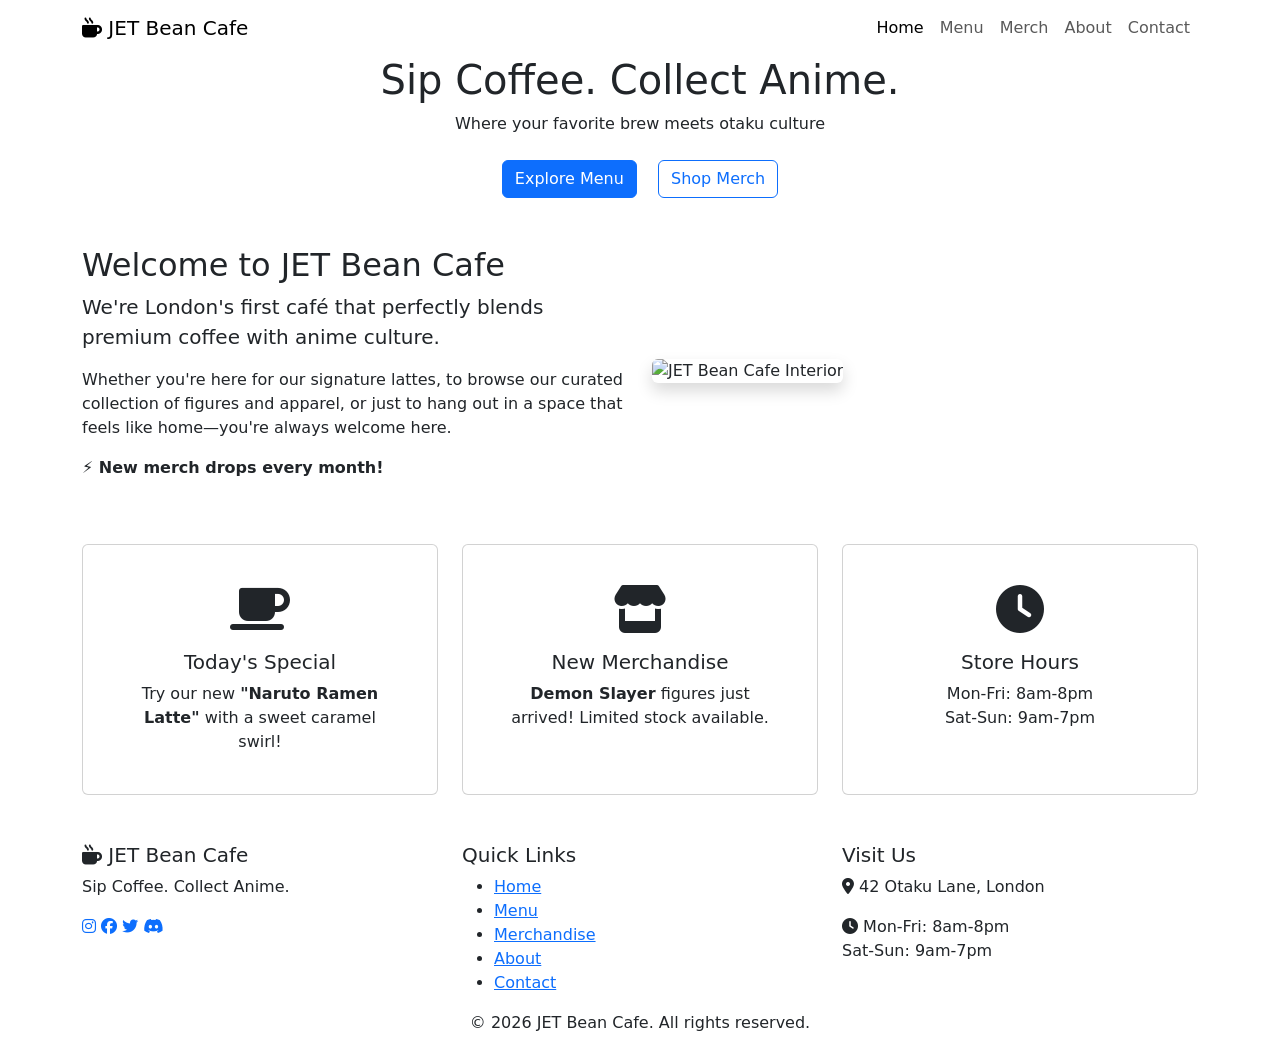
==== commit 62143dd8: "Create Index.html" ====
--- a/Index.html
+++ b/Index.html
@@ -1,1210 +1,137 @@
-<html xmlns:v="urn:schemas-microsoft-com:vml"
-xmlns:o="urn:schemas-microsoft-com:office:office"
-xmlns:w="urn:schemas-microsoft-com:office:word"
-xmlns:m="http://schemas.microsoft.com/office/2004/12/omml"
-xmlns="http://www.w3.org/TR/REC-html40">
-
-<head>
-<meta http-equiv=Content-Type content="text/html; charset=windows-1252">
-<meta name=ProgId content=Word.Document>
-<meta name=Generator content="Microsoft Word 15">
-<meta name=Originator content="Microsoft Word 15">
-<link rel=File-List href="Index_files/filelist.xml">
-<!--[if gte mso 9]><xml>
- <o:DocumentProperties>
-  <o:Author>User</o:Author>
-  <o:Template>Normal</o:Template>
-  <o:LastAuthor>User</o:LastAuthor>
-  <o:Revision>1</o:Revision>
-  <o:TotalTime>3</o:TotalTime>
-  <o:Created>2026-07-20T17:58:00Z</o:Created>
-  <o:LastSaved>2026-07-20T18:01:00Z</o:LastSaved>
-  <o:Pages>5</o:Pages>
-  <o:Words>986</o:Words>
-  <o:Characters>5624</o:Characters>
-  <o:Lines>46</o:Lines>
-  <o:Paragraphs>13</o:Paragraphs>
-  <o:CharactersWithSpaces>6597</o:CharactersWithSpaces>
-  <o:Version>16.00</o:Version>
- </o:DocumentProperties>
- <o:OfficeDocumentSettings>
-  <o:AllowPNG/>
- </o:OfficeDocumentSettings>
-</xml><![endif]-->
-<link rel=themeData href="Index_files/themedata.thmx">
-<link rel=colorSchemeMapping href="Index_files/colorschememapping.xml">
-<!--[if gte mso 9]><xml>
- <w:WordDocument>
-  <w:SpellingState>Clean</w:SpellingState>
-  <w:GrammarState>Clean</w:GrammarState>
-  <w:TrackMoves>false</w:TrackMoves>
-  <w:TrackFormatting/>
-  <w:PunctuationKerning/>
-  <w:ValidateAgainstSchemas/>
-  <w:SaveIfXMLInvalid>false</w:SaveIfXMLInvalid>
-  <w:IgnoreMixedContent>false</w:IgnoreMixedContent>
-  <w:AlwaysShowPlaceholderText>false</w:AlwaysShowPlaceholderText>
-  <w:DoNotPromoteQF/>
-  <w:LidThemeOther>EN-US</w:LidThemeOther>
-  <w:LidThemeAsian>X-NONE</w:LidThemeAsian>
-  <w:LidThemeComplexScript>X-NONE</w:LidThemeComplexScript>
-  <w:Compatibility>
-   <w:BreakWrappedTables/>
-   <w:SnapToGridInCell/>
-   <w:WrapTextWithPunct/>
-   <w:UseAsianBreakRules/>
-   <w:DontGrowAutofit/>
-   <w:SplitPgBreakAndParaMark/>
-   <w:EnableOpenTypeKerning/>
-   <w:DontFlipMirrorIndents/>
-   <w:OverrideTableStyleHps/>
-  </w:Compatibility>
-  <m:mathPr>
-   <m:mathFont m:val="Cambria Math"/>
-   <m:brkBin m:val="before"/>
-   <m:brkBinSub m:val="&#45;-"/>
-   <m:smallFrac m:val="off"/>
-   <m:dispDef/>
-   <m:lMargin m:val="0"/>
-   <m:rMargin m:val="0"/>
-   <m:defJc m:val="centerGroup"/>
-   <m:wrapIndent m:val="1440"/>
-   <m:intLim m:val="subSup"/>
-   <m:naryLim m:val="undOvr"/>
-  </m:mathPr></w:WordDocument>
-</xml><![endif]--><!--[if gte mso 9]><xml>
- <w:LatentStyles DefLockedState="false" DefUnhideWhenUsed="false"
-  DefSemiHidden="false" DefQFormat="false" DefPriority="99"
-  LatentStyleCount="375">
-  <w:LsdException Locked="false" Priority="0" QFormat="true" Name="Normal"/>
-  <w:LsdException Locked="false" Priority="9" QFormat="true" Name="heading 1"/>
-  <w:LsdException Locked="false" Priority="9" SemiHidden="true"
-   UnhideWhenUsed="true" QFormat="true" Name="heading 2"/>
-  <w:LsdException Locked="false" Priority="9" SemiHidden="true"
-   UnhideWhenUsed="true" QFormat="true" Name="heading 3"/>
-  <w:LsdException Locked="false" Priority="9" SemiHidden="true"
-   UnhideWhenUsed="true" QFormat="true" Name="heading 4"/>
-  <w:LsdException Locked="false" Priority="9" SemiHidden="true"
-   UnhideWhenUsed="true" QFormat="true" Name="heading 5"/>
-  <w:LsdException Locked="false" Priority="9" SemiHidden="true"
-   UnhideWhenUsed="true" QFormat="true" Name="heading 6"/>
-  <w:LsdException Locked="false" Priority="9" SemiHidden="true"
-   UnhideWhenUsed="true" QFormat="true" Name="heading 7"/>
-  <w:LsdException Locked="false" Priority="9" SemiHidden="true"
-   UnhideWhenUsed="true" QFormat="true" Name="heading 8"/>
-  <w:LsdException Locked="false" Priority="9" SemiHidden="true"
-   UnhideWhenUsed="true" QFormat="true" Name="heading 9"/>
-  <w:LsdException Locked="false" SemiHidden="true" UnhideWhenUsed="true"
-   Name="index 1"/>
-  <w:LsdException Locked="false" SemiHidden="true" UnhideWhenUsed="true"
-   Name="index 2"/>
-  <w:LsdException Locked="false" SemiHidden="true" UnhideWhenUsed="true"
-   Name="index 3"/>
-  <w:LsdException Locked="false" SemiHidden="true" UnhideWhenUsed="true"
-   Name="index 4"/>
-  <w:LsdException Locked="false" SemiHidden="true" UnhideWhenUsed="true"
-   Name="index 5"/>
-  <w:LsdException Locked="false" SemiHidden="true" UnhideWhenUsed="true"
-   Name="index 6"/>
-  <w:LsdException Locked="false" SemiHidden="true" UnhideWhenUsed="true"
-   Name="index 7"/>
-  <w:LsdException Locked="false" SemiHidden="true" UnhideWhenUsed="true"
-   Name="index 8"/>
-  <w:LsdException Locked="false" SemiHidden="true" UnhideWhenUsed="true"
-   Name="index 9"/>
-  <w:LsdException Locked="false" Priority="39" SemiHidden="true"
-   UnhideWhenUsed="true" Name="toc 1"/>
-  <w:LsdException Locked="false" Priority="39" SemiHidden="true"
-   UnhideWhenUsed="true" Name="toc 2"/>
-  <w:LsdException Locked="false" Priority="39" SemiHidden="true"
-   UnhideWhenUsed="true" Name="toc 3"/>
-  <w:LsdException Locked="false" Priority="39" SemiHidden="true"
-   UnhideWhenUsed="true" Name="toc 4"/>
-  <w:LsdException Locked="false" Priority="39" SemiHidden="true"
-   UnhideWhenUsed="true" Name="toc 5"/>
-  <w:LsdException Locked="false" Priority="39" SemiHidden="true"
-   UnhideWhenUsed="true" Name="toc 6"/>
-  <w:LsdException Locked="false" Priority="39" SemiHidden="true"
-   UnhideWhenUsed="true" Name="toc 7"/>
-  <w:LsdException Locked="false" Priority="39" SemiHidden="true"
-   UnhideWhenUsed="true" Name="toc 8"/>
-  <w:LsdException Locked="false" Priority="39" SemiHidden="true"
-   UnhideWhenUsed="true" Name="toc 9"/>
-  <w:LsdException Locked="false" SemiHidden="true" UnhideWhenUsed="true"
-   Name="Normal Indent"/>
-  <w:LsdException Locked="false" SemiHidden="true" UnhideWhenUsed="true"
-   Name="footnote text"/>
-  <w:LsdException Locked="false" SemiHidden="true" UnhideWhenUsed="true"
-   Name="annotation text"/>
-  <w:LsdException Locked="false" SemiHidden="true" UnhideWhenUsed="true"
-   Name="header"/>
-  <w:LsdException Locked="false" SemiHidden="true" UnhideWhenUsed="true"
-   Name="footer"/>
-  <w:LsdException Locked="false" SemiHidden="true" UnhideWhenUsed="true"
-   Name="index heading"/>
-  <w:LsdException Locked="false" Priority="35" SemiHidden="true"
-   UnhideWhenUsed="true" QFormat="true" Name="caption"/>
-  <w:LsdException Locked="false" SemiHidden="true" UnhideWhenUsed="true"
-   Name="table of figures"/>
-  <w:LsdException Locked="false" SemiHidden="true" UnhideWhenUsed="true"
-   Name="envelope address"/>
-  <w:LsdException Locked="false" SemiHidden="true" UnhideWhenUsed="true"
-   Name="envelope return"/>
-  <w:LsdException Locked="false" SemiHidden="true" UnhideWhenUsed="true"
-   Name="footnote reference"/>
-  <w:LsdException Locked="false" SemiHidden="true" UnhideWhenUsed="true"
-   Name="annotation reference"/>
-  <w:LsdException Locked="false" SemiHidden="true" UnhideWhenUsed="true"
-   Name="line number"/>
-  <w:LsdException Locked="false" SemiHidden="true" UnhideWhenUsed="true"
-   Name="page number"/>
-  <w:LsdException Locked="false" SemiHidden="true" UnhideWhenUsed="true"
-   Name="endnote reference"/>
-  <w:LsdException Locked="false" SemiHidden="true" UnhideWhenUsed="true"
-   Name="endnote text"/>
-  <w:LsdException Locked="false" SemiHidden="true" UnhideWhenUsed="true"
-   Name="table of authorities"/>
-  <w:LsdException Locked="false" SemiHidden="true" UnhideWhenUsed="true"
-   Name="macro"/>
-  <w:LsdException Locked="false" SemiHidden="true" UnhideWhenUsed="true"
-   Name="toa heading"/>
-  <w:LsdException Locked="false" SemiHidden="true" UnhideWhenUsed="true"
-   Name="List"/>
-  <w:LsdException Locked="false" SemiHidden="true" UnhideWhenUsed="true"
-   Name="List Bullet"/>
-  <w:LsdException Locked="false" SemiHidden="true" UnhideWhenUsed="true"
-   Name="List Number"/>
-  <w:LsdException Locked="false" SemiHidden="true" UnhideWhenUsed="true"
-   Name="List 2"/>
-  <w:LsdException Locked="false" SemiHidden="true" UnhideWhenUsed="true"
-   Name="List 3"/>
-  <w:LsdException Locked="false" SemiHidden="true" UnhideWhenUsed="true"
-   Name="List 4"/>
-  <w:LsdException Locked="false" SemiHidden="true" UnhideWhenUsed="true"
-   Name="List 5"/>
-  <w:LsdException Locked="false" SemiHidden="true" UnhideWhenUsed="true"
-   Name="List Bullet 2"/>
-  <w:LsdException Locked="false" SemiHidden="true" UnhideWhenUsed="true"
-   Name="List Bullet 3"/>
-  <w:LsdException Locked="false" SemiHidden="true" UnhideWhenUsed="true"
-   Name="List Bullet 4"/>
-  <w:LsdException Locked="false" SemiHidden="true" UnhideWhenUsed="true"
-   Name="List Bullet 5"/>
-  <w:LsdException Locked="false" SemiHidden="true" UnhideWhenUsed="true"
-   Name="List Number 2"/>
-  <w:LsdException Locked="false" SemiHidden="true" UnhideWhenUsed="true"
-   Name="List Number 3"/>
-  <w:LsdException Locked="false" SemiHidden="true" UnhideWhenUsed="true"
-   Name="List Number 4"/>
-  <w:LsdException Locked="false" SemiHidden="true" UnhideWhenUsed="true"
-   Name="List Number 5"/>
-  <w:LsdException Locked="false" Priority="10" QFormat="true" Name="Title"/>
-  <w:LsdException Locked="false" SemiHidden="true" UnhideWhenUsed="true"
-   Name="Closing"/>
-  <w:LsdException Locked="false" SemiHidden="true" UnhideWhenUsed="true"
-   Name="Signature"/>
-  <w:LsdException Locked="false" Priority="1" SemiHidden="true"
-   UnhideWhenUsed="true" Name="Default Paragraph Font"/>
-  <w:LsdException Locked="false" SemiHidden="true" UnhideWhenUsed="true"
-   Name="Body Text"/>
-  <w:LsdException Locked="false" SemiHidden="true" UnhideWhenUsed="true"
-   Name="Body Text Indent"/>
-  <w:LsdException Locked="false" SemiHidden="true" UnhideWhenUsed="true"
-   Name="List Continue"/>
-  <w:LsdException Locked="false" SemiHidden="true" UnhideWhenUsed="true"
-   Name="List Continue 2"/>
-  <w:LsdException Locked="false" SemiHidden="true" UnhideWhenUsed="true"
-   Name="List Continue 3"/>
-  <w:LsdException Locked="false" SemiHidden="true" UnhideWhenUsed="true"
-   Name="List Continue 4"/>
-  <w:LsdException Locked="false" SemiHidden="true" UnhideWhenUsed="true"
-   Name="List Continue 5"/>
-  <w:LsdException Locked="false" SemiHidden="true" UnhideWhenUsed="true"
-   Name="Message Header"/>
-  <w:LsdException Locked="false" Priority="11" QFormat="true" Name="Subtitle"/>
-  <w:LsdException Locked="false" SemiHidden="true" UnhideWhenUsed="true"
-   Name="Salutation"/>
-  <w:LsdException Locked="false" SemiHidden="true" UnhideWhenUsed="true"
-   Name="Date"/>
-  <w:LsdException Locked="false" SemiHidden="true" UnhideWhenUsed="true"
-   Name="Body Text First Indent"/>
-  <w:LsdException Locked="false" SemiHidden="true" UnhideWhenUsed="true"
-   Name="Body Text First Indent 2"/>
-  <w:LsdException Locked="false" SemiHidden="true" UnhideWhenUsed="true"
-   Name="Note Heading"/>
-  <w:LsdException Locked="false" SemiHidden="true" UnhideWhenUsed="true"
-   Name="Body Text 2"/>
-  <w:LsdException Locked="false" SemiHidden="true" UnhideWhenUsed="true"
-   Name="Body Text 3"/>
-  <w:LsdException Locked="false" SemiHidden="true" UnhideWhenUsed="true"
-   Name="Body Text Indent 2"/>
-  <w:LsdException Locked="false" SemiHidden="true" UnhideWhenUsed="true"
-   Name="Body Text Indent 3"/>
-  <w:LsdException Locked="false" SemiHidden="true" UnhideWhenUsed="true"
-   Name="Block Text"/>
-  <w:LsdException Locked="false" SemiHidden="true" UnhideWhenUsed="true"
-   Name="Hyperlink"/>
-  <w:LsdException Locked="false" SemiHidden="true" UnhideWhenUsed="true"
-   Name="FollowedHyperlink"/>
-  <w:LsdException Locked="false" Priority="22" QFormat="true" Name="Strong"/>
-  <w:LsdException Locked="false" Priority="20" QFormat="true" Name="Emphasis"/>
-  <w:LsdException Locked="false" SemiHidden="true" UnhideWhenUsed="true"
-   Name="Document Map"/>
-  <w:LsdException Locked="false" SemiHidden="true" UnhideWhenUsed="true"
-   Name="Plain Text"/>
-  <w:LsdException Locked="false" SemiHidden="true" UnhideWhenUsed="true"
-   Name="E-mail Signature"/>
-  <w:LsdException Locked="false" SemiHidden="true" UnhideWhenUsed="true"
-   Name="HTML Top of Form"/>
-  <w:LsdException Locked="false" SemiHidden="true" UnhideWhenUsed="true"
-   Name="HTML Bottom of Form"/>
-  <w:LsdException Locked="false" SemiHidden="true" UnhideWhenUsed="true"
-   Name="Normal (Web)"/>
-  <w:LsdException Locked="false" SemiHidden="true" UnhideWhenUsed="true"
-   Name="HTML Acronym"/>
-  <w:LsdException Locked="false" SemiHidden="true" UnhideWhenUsed="true"
-   Name="HTML Address"/>
-  <w:LsdException Locked="false" SemiHidden="true" UnhideWhenUsed="true"
-   Name="HTML Cite"/>
-  <w:LsdException Locked="false" SemiHidden="true" UnhideWhenUsed="true"
-   Name="HTML Code"/>
-  <w:LsdException Locked="false" SemiHidden="true" UnhideWhenUsed="true"
-   Name="HTML Definition"/>
-  <w:LsdException Locked="false" SemiHidden="true" UnhideWhenUsed="true"
-   Name="HTML Keyboard"/>
-  <w:LsdException Locked="false" SemiHidden="true" UnhideWhenUsed="true"
-   Name="HTML Preformatted"/>
-  <w:LsdException Locked="false" SemiHidden="true" UnhideWhenUsed="true"
-   Name="HTML Sample"/>
-  <w:LsdException Locked="false" SemiHidden="true" UnhideWhenUsed="true"
-   Name="HTML Typewriter"/>
-  <w:LsdException Locked="false" SemiHidden="true" UnhideWhenUsed="true"
-   Name="HTML Variable"/>
-  <w:LsdException Locked="false" SemiHidden="true" UnhideWhenUsed="true"
-   Name="Normal Table"/>
-  <w:LsdException Locked="false" SemiHidden="true" UnhideWhenUsed="true"
-   Name="annotation subject"/>
-  <w:LsdException Locked="false" SemiHidden="true" UnhideWhenUsed="true"
-   Name="No List"/>
-  <w:LsdException Locked="false" SemiHidden="true" UnhideWhenUsed="true"
-   Name="Outline List 1"/>
-  <w:LsdException Locked="false" SemiHidden="true" UnhideWhenUsed="true"
-   Name="Outline List 2"/>
-  <w:LsdException Locked="false" SemiHidden="true" UnhideWhenUsed="true"
-   Name="Outline List 3"/>
-  <w:LsdException Locked="false" SemiHidden="true" UnhideWhenUsed="true"
-   Name="Table Simple 1"/>
-  <w:LsdException Locked="false" SemiHidden="true" UnhideWhenUsed="true"
-   Name="Table Simple 2"/>
-  <w:LsdException Locked="false" SemiHidden="true" UnhideWhenUsed="true"
-   Name="Table Simple 3"/>
-  <w:LsdException Locked="false" SemiHidden="true" UnhideWhenUsed="true"
-   Name="Table Classic 1"/>
-  <w:LsdException Locked="false" SemiHidden="true" UnhideWhenUsed="true"
-   Name="Table Classic 2"/>
-  <w:LsdException Locked="false" SemiHidden="true" UnhideWhenUsed="true"
-   Name="Table Classic 3"/>
-  <w:LsdException Locked="false" SemiHidden="true" UnhideWhenUsed="true"
-   Name="Table Classic 4"/>
-  <w:LsdException Locked="false" SemiHidden="true" UnhideWhenUsed="true"
-   Name="Table Colorful 1"/>
-  <w:LsdException Locked="false" SemiHidden="true" UnhideWhenUsed="true"
-   Name="Table Colorful 2"/>
-  <w:LsdException Locked="false" SemiHidden="true" UnhideWhenUsed="true"
-   Name="Table Colorful 3"/>
-  <w:LsdException Locked="false" SemiHidden="true" UnhideWhenUsed="true"
-   Name="Table Columns 1"/>
-  <w:LsdException Locked="false" SemiHidden="true" UnhideWhenUsed="true"
-   Name="Table Columns 2"/>
-  <w:LsdException Locked="false" SemiHidden="true" UnhideWhenUsed="true"
-   Name="Table Columns 3"/>
-  <w:LsdException Locked="false" SemiHidden="true" UnhideWhenUsed="true"
-   Name="Table Columns 4"/>
-  <w:LsdException Locked="false" SemiHidden="true" UnhideWhenUsed="true"
-   Name="Table Columns 5"/>
-  <w:LsdException Locked="false" SemiHidden="true" UnhideWhenUsed="true"
-   Name="Table Grid 1"/>
-  <w:LsdException Locked="false" SemiHidden="true" UnhideWhenUsed="true"
-   Name="Table Grid 2"/>
-  <w:LsdException Locked="false" SemiHidden="true" UnhideWhenUsed="true"
-   Name="Table Grid 3"/>
-  <w:LsdException Locked="false" SemiHidden="true" UnhideWhenUsed="true"
-   Name="Table Grid 4"/>
-  <w:LsdException Locked="false" SemiHidden="true" UnhideWhenUsed="true"
-   Name="Table Grid 5"/>
-  <w:LsdException Locked="false" SemiHidden="true" UnhideWhenUsed="true"
-   Name="Table Grid 6"/>
-  <w:LsdException Locked="false" SemiHidden="true" UnhideWhenUsed="true"
-   Name="Table Grid 7"/>
-  <w:LsdException Locked="false" SemiHidden="true" UnhideWhenUsed="true"
-   Name="Table Grid 8"/>
-  <w:LsdException Locked="false" SemiHidden="true" UnhideWhenUsed="true"
-   Name="Table List 1"/>
-  <w:LsdException Locked="false" SemiHidden="true" UnhideWhenUsed="true"
-   Name="Table List 2"/>
-  <w:LsdException Locked="false" SemiHidden="true" UnhideWhenUsed="true"
-   Name="Table List 3"/>
-  <w:LsdException Locked="false" SemiHidden="true" UnhideWhenUsed="true"
-   Name="Table List 4"/>
-  <w:LsdException Locked="false" SemiHidden="true" UnhideWhenUsed="true"
-   Name="Table List 5"/>
-  <w:LsdException Locked="false" SemiHidden="true" UnhideWhenUsed="true"
-   Name="Table List 6"/>
-  <w:LsdException Locked="false" SemiHidden="true" UnhideWhenUsed="true"
-   Name="Table List 7"/>
-  <w:LsdException Locked="false" SemiHidden="true" UnhideWhenUsed="true"
-   Name="Table List 8"/>
-  <w:LsdException Locked="false" SemiHidden="true" UnhideWhenUsed="true"
-   Name="Table 3D effects 1"/>
-  <w:LsdException Locked="false" SemiHidden="true" UnhideWhenUsed="true"
-   Name="Table 3D effects 2"/>
-  <w:LsdException Locked="false" SemiHidden="true" UnhideWhenUsed="true"
-   Name="Table 3D effects 3"/>
-  <w:LsdException Locked="false" SemiHidden="true" UnhideWhenUsed="true"
-   Name="Table Contemporary"/>
-  <w:LsdException Locked="false" SemiHidden="true" UnhideWhenUsed="true"
-   Name="Table Elegant"/>
-  <w:LsdException Locked="false" SemiHidden="true" UnhideWhenUsed="true"
-   Name="Table Professional"/>
-  <w:LsdException Locked="false" SemiHidden="true" UnhideWhenUsed="true"
-   Name="Table Subtle 1"/>
-  <w:LsdException Locked="false" SemiHidden="true" UnhideWhenUsed="true"
-   Name="Table Subtle 2"/>
-  <w:LsdException Locked="false" SemiHidden="true" UnhideWhenUsed="true"
-   Name="Table Web 1"/>
-  <w:LsdException Locked="false" SemiHidden="true" UnhideWhenUsed="true"
-   Name="Table Web 2"/>
-  <w:LsdException Locked="false" SemiHidden="true" UnhideWhenUsed="true"
-   Name="Table Web 3"/>
-  <w:LsdException Locked="false" SemiHidden="true" UnhideWhenUsed="true"
-   Name="Balloon Text"/>
-  <w:LsdException Locked="false" Priority="39" Name="Table Grid"/>
-  <w:LsdException Locked="false" SemiHidden="true" UnhideWhenUsed="true"
-   Name="Table Theme"/>
-  <w:LsdException Locked="false" SemiHidden="true" Name="Placeholder Text"/>
-  <w:LsdException Locked="false" Priority="1" QFormat="true" Name="No Spacing"/>
-  <w:LsdException Locked="false" Priority="60" Name="Light Shading"/>
-  <w:LsdException Locked="false" Priority="61" Name="Light List"/>
-  <w:LsdException Locked="false" Priority="62" Name="Light Grid"/>
-  <w:LsdException Locked="false" Priority="63" Name="Medium Shading 1"/>
-  <w:LsdException Locked="false" Priority="64" Name="Medium Shading 2"/>
-  <w:LsdException Locked="false" Priority="65" Name="Medium List 1"/>
-  <w:LsdException Locked="false" Priority="66" Name="Medium List 2"/>
-  <w:LsdException Locked="false" Priority="67" Name="Medium Grid 1"/>
-  <w:LsdException Locked="false" Priority="68" Name="Medium Grid 2"/>
-  <w:LsdException Locked="false" Priority="69" Name="Medium Grid 3"/>
-  <w:LsdException Locked="false" Priority="70" Name="Dark List"/>
-  <w:LsdException Locked="false" Priority="71" Name="Colorful Shading"/>
-  <w:LsdException Locked="false" Priority="72" Name="Colorful List"/>
-  <w:LsdException Locked="false" Priority="73" Name="Colorful Grid"/>
-  <w:LsdException Locked="false" Priority="60" Name="Light Shading Accent 1"/>
-  <w:LsdException Locked="false" Priority="61" Name="Light List Accent 1"/>
-  <w:LsdException Locked="false" Priority="62" Name="Light Grid Accent 1"/>
-  <w:LsdException Locked="false" Priority="63" Name="Medium Shading 1 Accent 1"/>
-  <w:LsdException Locked="false" Priority="64" Name="Medium Shading 2 Accent 1"/>
-  <w:LsdException Locked="false" Priority="65" Name="Medium List 1 Accent 1"/>
-  <w:LsdException Locked="false" SemiHidden="true" Name="Revision"/>
-  <w:LsdException Locked="false" Priority="34" QFormat="true"
-   Name="List Paragraph"/>
-  <w:LsdException Locked="false" Priority="29" QFormat="true" Name="Quote"/>
-  <w:LsdException Locked="false" Priority="30" QFormat="true"
-   Name="Intense Quote"/>
-  <w:LsdException Locked="false" Priority="66" Name="Medium List 2 Accent 1"/>
-  <w:LsdException Locked="false" Priority="67" Name="Medium Grid 1 Accent 1"/>
-  <w:LsdException Locked="false" Priority="68" Name="Medium Grid 2 Accent 1"/>
-  <w:LsdException Locked="false" Priority="69" Name="Medium Grid 3 Accent 1"/>
-  <w:LsdException Locked="false" Priority="70" Name="Dark List Accent 1"/>
-  <w:LsdException Locked="false" Priority="71" Name="Colorful Shading Accent 1"/>
-  <w:LsdException Locked="false" Priority="72" Name="Colorful List Accent 1"/>
-  <w:LsdException Locked="false" Priority="73" Name="Colorful Grid Accent 1"/>
-  <w:LsdException Locked="false" Priority="60" Name="Light Shading Accent 2"/>
-  <w:LsdException Locked="false" Priority="61" Name="Light List Accent 2"/>
-  <w:LsdException Locked="false" Priority="62" Name="Light Grid Accent 2"/>
-  <w:LsdException Locked="false" Priority="63" Name="Medium Shading 1 Accent 2"/>
-  <w:LsdException Locked="false" Priority="64" Name="Medium Shading 2 Accent 2"/>
-  <w:LsdException Locked="false" Priority="65" Name="Medium List 1 Accent 2"/>
-  <w:LsdException Locked="false" Priority="66" Name="Medium List 2 Accent 2"/>
-  <w:LsdException Locked="false" Priority="67" Name="Medium Grid 1 Accent 2"/>
-  <w:LsdException Locked="false" Priority="68" Name="Medium Grid 2 Accent 2"/>
-  <w:LsdException Locked="false" Priority="69" Name="Medium Grid 3 Accent 2"/>
-  <w:LsdException Locked="false" Priority="70" Name="Dark List Accent 2"/>
-  <w:LsdException Locked="false" Priority="71" Name="Colorful Shading Accent 2"/>
-  <w:LsdException Locked="false" Priority="72" Name="Colorful List Accent 2"/>
-  <w:LsdException Locked="false" Priority="73" Name="Colorful Grid Accent 2"/>
-  <w:LsdException Locked="false" Priority="60" Name="Light Shading Accent 3"/>
-  <w:LsdException Locked="false" Priority="61" Name="Light List Accent 3"/>
-  <w:LsdException Locked="false" Priority="62" Name="Light Grid Accent 3"/>
-  <w:LsdException Locked="false" Priority="63" Name="Medium Shading 1 Accent 3"/>
-  <w:LsdException Locked="false" Priority="64" Name="Medium Shading 2 Accent 3"/>
-  <w:LsdException Locked="false" Priority="65" Name="Medium List 1 Accent 3"/>
-  <w:LsdException Locked="false" Priority="66" Name="Medium List 2 Accent 3"/>
-  <w:LsdException Locked="false" Priority="67" Name="Medium Grid 1 Accent 3"/>
-  <w:LsdException Locked="false" Priority="68" Name="Medium Grid 2 Accent 3"/>
-  <w:LsdException Locked="false" Priority="69" Name="Medium Grid 3 Accent 3"/>
-  <w:LsdException Locked="false" Priority="70" Name="Dark List Accent 3"/>
-  <w:LsdException Locked="false" Priority="71" Name="Colorful Shading Accent 3"/>
-  <w:LsdException Locked="false" Priority="72" Name="Colorful List Accent 3"/>
-  <w:LsdException Locked="false" Priority="73" Name="Colorful Grid Accent 3"/>
-  <w:LsdException Locked="false" Priority="60" Name="Light Shading Accent 4"/>
-  <w:LsdException Locked="false" Priority="61" Name="Light List Accent 4"/>
-  <w:LsdException Locked="false" Priority="62" Name="Light Grid Accent 4"/>
-  <w:LsdException Locked="false" Priority="63" Name="Medium Shading 1 Accent 4"/>
-  <w:LsdException Locked="false" Priority="64" Name="Medium Shading 2 Accent 4"/>
-  <w:LsdException Locked="false" Priority="65" Name="Medium List 1 Accent 4"/>
-  <w:LsdException Locked="false" Priority="66" Name="Medium List 2 Accent 4"/>
-  <w:LsdException Locked="false" Priority="67" Name="Medium Grid 1 Accent 4"/>
-  <w:LsdException Locked="false" Priority="68" Name="Medium Grid 2 Accent 4"/>
-  <w:LsdException Locked="false" Priority="69" Name="Medium Grid 3 Accent 4"/>
-  <w:LsdException Locked="false" Priority="70" Name="Dark List Accent 4"/>
-  <w:LsdException Locked="false" Priority="71" Name="Colorful Shading Accent 4"/>
-  <w:LsdException Locked="false" Priority="72" Name="Colorful List Accent 4"/>
-  <w:LsdException Locked="false" Priority="73" Name="Colorful Grid Accent 4"/>
-  <w:LsdException Locked="false" Priority="60" Name="Light Shading Accent 5"/>
-  <w:LsdException Locked="false" Priority="61" Name="Light List Accent 5"/>
-  <w:LsdException Locked="false" Priority="62" Name="Light Grid Accent 5"/>
-  <w:LsdException Locked="false" Priority="63" Name="Medium Shading 1 Accent 5"/>
-  <w:LsdException Locked="false" Priority="64" Name="Medium Shading 2 Accent 5"/>
-  <w:LsdException Locked="false" Priority="65" Name="Medium List 1 Accent 5"/>
-  <w:LsdException Locked="false" Priority="66" Name="Medium List 2 Accent 5"/>
-  <w:LsdException Locked="false" Priority="67" Name="Medium Grid 1 Accent 5"/>
-  <w:LsdException Locked="false" Priority="68" Name="Medium Grid 2 Accent 5"/>
-  <w:LsdException Locked="false" Priority="69" Name="Medium Grid 3 Accent 5"/>
-  <w:LsdException Locked="false" Priority="70" Name="Dark List Accent 5"/>
-  <w:LsdException Locked="false" Priority="71" Name="Colorful Shading Accent 5"/>
-  <w:LsdException Locked="false" Priority="72" Name="Colorful List Accent 5"/>
-  <w:LsdException Locked="false" Priority="73" Name="Colorful Grid Accent 5"/>
-  <w:LsdException Locked="false" Priority="60" Name="Light Shading Accent 6"/>
-  <w:LsdException Locked="false" Priority="61" Name="Light List Accent 6"/>
-  <w:LsdException Locked="false" Priority="62" Name="Light Grid Accent 6"/>
-  <w:LsdException Locked="false" Priority="63" Name="Medium Shading 1 Accent 6"/>
-  <w:LsdException Locked="false" Priority="64" Name="Medium Shading 2 Accent 6"/>
-  <w:LsdException Locked="false" Priority="65" Name="Medium List 1 Accent 6"/>
-  <w:LsdException Locked="false" Priority="66" Name="Medium List 2 Accent 6"/>
-  <w:LsdException Locked="false" Priority="67" Name="Medium Grid 1 Accent 6"/>
-  <w:LsdException Locked="false" Priority="68" Name="Medium Grid 2 Accent 6"/>
-  <w:LsdException Locked="false" Priority="69" Name="Medium Grid 3 Accent 6"/>
-  <w:LsdException Locked="false" Priority="70" Name="Dark List Accent 6"/>
-  <w:LsdException Locked="false" Priority="71" Name="Colorful Shading Accent 6"/>
-  <w:LsdException Locked="false" Priority="72" Name="Colorful List Accent 6"/>
-  <w:LsdException Locked="false" Priority="73" Name="Colorful Grid Accent 6"/>
-  <w:LsdException Locked="false" Priority="19" QFormat="true"
-   Name="Subtle Emphasis"/>
-  <w:LsdException Locked="false" Priority="21" QFormat="true"
-   Name="Intense Emphasis"/>
-  <w:LsdException Locked="false" Priority="31" QFormat="true"
-   Name="Subtle Reference"/>
-  <w:LsdException Locked="false" Priority="32" QFormat="true"
-   Name="Intense Reference"/>
-  <w:LsdException Locked="false" Priority="33" QFormat="true" Name="Book Title"/>
-  <w:LsdException Locked="false" Priority="37" SemiHidden="true"
-   UnhideWhenUsed="true" Name="Bibliography"/>
-  <w:LsdException Locked="false" Priority="39" SemiHidden="true"
-   UnhideWhenUsed="true" QFormat="true" Name="TOC Heading"/>
-  <w:LsdException Locked="false" Priority="41" Name="Plain Table 1"/>
-  <w:LsdException Locked="false" Priority="42" Name="Plain Table 2"/>
-  <w:LsdException Locked="false" Priority="43" Name="Plain Table 3"/>
-  <w:LsdException Locked="false" Priority="44" Name="Plain Table 4"/>
-  <w:LsdException Locked="false" Priority="45" Name="Plain Table 5"/>
-  <w:LsdException Locked="false" Priority="40" Name="Grid Table Light"/>
-  <w:LsdException Locked="false" Priority="46" Name="Grid Table 1 Light"/>
-  <w:LsdException Locked="false" Priority="47" Name="Grid Table 2"/>
-  <w:LsdException Locked="false" Priority="48" Name="Grid Table 3"/>
-  <w:LsdException Locked="false" Priority="49" Name="Grid Table 4"/>
-  <w:LsdException Locked="false" Priority="50" Name="Grid Table 5 Dark"/>
-  <w:LsdException Locked="false" Priority="51" Name="Grid Table 6 Colorful"/>
-  <w:LsdException Locked="false" Priority="52" Name="Grid Table 7 Colorful"/>
-  <w:LsdException Locked="false" Priority="46"
-   Name="Grid Table 1 Light Accent 1"/>
-  <w:LsdException Locked="false" Priority="47" Name="Grid Table 2 Accent 1"/>
-  <w:LsdException Locked="false" Priority="48" Name="Grid Table 3 Accent 1"/>
-  <w:LsdException Locked="false" Priority="49" Name="Grid Table 4 Accent 1"/>
-  <w:LsdException Locked="false" Priority="50" Name="Grid Table 5 Dark Accent 1"/>
-  <w:LsdException Locked="false" Priority="51"
-   Name="Grid Table 6 Colorful Accent 1"/>
-  <w:LsdException Locked="false" Priority="52"
-   Name="Grid Table 7 Colorful Accent 1"/>
-  <w:LsdException Locked="false" Priority="46"
-   Name="Grid Table 1 Light Accent 2"/>
-  <w:LsdException Locked="false" Priority="47" Name="Grid Table 2 Accent 2"/>
-  <w:LsdException Locked="false" Priority="48" Name="Grid Table 3 Accent 2"/>
-  <w:LsdException Locked="false" Priority="49" Name="Grid Table 4 Accent 2"/>
-  <w:LsdException Locked="false" Priority="50" Name="Grid Table 5 Dark Accent 2"/>
-  <w:LsdException Locked="false" Priority="51"
-   Name="Grid Table 6 Colorful Accent 2"/>
-  <w:LsdException Locked="false" Priority="52"
-   Name="Grid Table 7 Colorful Accent 2"/>
-  <w:LsdException Locked="false" Priority="46"
-   Name="Grid Table 1 Light Accent 3"/>
-  <w:LsdException Locked="false" Priority="47" Name="Grid Table 2 Accent 3"/>
-  <w:LsdException Locked="false" Priority="48" Name="Grid Table 3 Accent 3"/>
-  <w:LsdException Locked="false" Priority="49" Name="Grid Table 4 Accent 3"/>
-  <w:LsdException Locked="false" Priority="50" Name="Grid Table 5 Dark Accent 3"/>
-  <w:LsdException Locked="false" Priority="51"
-   Name="Grid Table 6 Colorful Accent 3"/>
-  <w:LsdException Locked="false" Priority="52"
-   Name="Grid Table 7 Colorful Accent 3"/>
-  <w:LsdException Locked="false" Priority="46"
-   Name="Grid Table 1 Light Accent 4"/>
-  <w:LsdException Locked="false" Priority="47" Name="Grid Table 2 Accent 4"/>
-  <w:LsdException Locked="false" Priority="48" Name="Grid Table 3 Accent 4"/>
-  <w:LsdException Locked="false" Priority="49" Name="Grid Table 4 Accent 4"/>
-  <w:LsdException Locked="false" Priority="50" Name="Grid Table 5 Dark Accent 4"/>
-  <w:LsdException Locked="false" Priority="51"
-   Name="Grid Table 6 Colorful Accent 4"/>
-  <w:LsdException Locked="false" Priority="52"
-   Name="Grid Table 7 Colorful Accent 4"/>
-  <w:LsdException Locked="false" Priority="46"
-   Name="Grid Table 1 Light Accent 5"/>
-  <w:LsdException Locked="false" Priority="47" Name="Grid Table 2 Accent 5"/>
-  <w:LsdException Locked="false" Priority="48" Name="Grid Table 3 Accent 5"/>
-  <w:LsdException Locked="false" Priority="49" Name="Grid Table 4 Accent 5"/>
-  <w:LsdException Locked="false" Priority="50" Name="Grid Table 5 Dark Accent 5"/>
-  <w:LsdException Locked="false" Priority="51"
-   Name="Grid Table 6 Colorful Accent 5"/>
-  <w:LsdException Locked="false" Priority="52"
-   Name="Grid Table 7 Colorful Accent 5"/>
-  <w:LsdException Locked="false" Priority="46"
-   Name="Grid Table 1 Light Accent 6"/>
-  <w:LsdException Locked="false" Priority="47" Name="Grid Table 2 Accent 6"/>
-  <w:LsdException Locked="false" Priority="48" Name="Grid Table 3 Accent 6"/>
-  <w:LsdException Locked="false" Priority="49" Name="Grid Table 4 Accent 6"/>
-  <w:LsdException Locked="false" Priority="50" Name="Grid Table 5 Dark Accent 6"/>
-  <w:LsdException Locked="false" Priority="51"
-   Name="Grid Table 6 Colorful Accent 6"/>
-  <w:LsdException Locked="false" Priority="52"
-   Name="Grid Table 7 Colorful Accent 6"/>
-  <w:LsdException Locked="false" Priority="46" Name="List Table 1 Light"/>
-  <w:LsdException Locked="false" Priority="47" Name="List Table 2"/>
-  <w:LsdException Locked="false" Priority="48" Name="List Table 3"/>
-  <w:LsdException Locked="false" Priority="49" Name="List Table 4"/>
-  <w:LsdException Locked="false" Priority="50" Name="List Table 5 Dark"/>
-  <w:LsdException Locked="false" Priority="51" Name="List Table 6 Colorful"/>
-  <w:LsdException Locked="false" Priority="52" Name="List Table 7 Colorful"/>
-  <w:LsdException Locked="false" Priority="46"
-   Name="List Table 1 Light Accent 1"/>
-  <w:LsdException Locked="false" Priority="47" Name="List Table 2 Accent 1"/>
-  <w:LsdException Locked="false" Priority="48" Name="List Table 3 Accent 1"/>
-  <w:LsdException Locked="false" Priority="49" Name="List Table 4 Accent 1"/>
-  <w:LsdException Locked="false" Priority="50" Name="List Table 5 Dark Accent 1"/>
-  <w:LsdException Locked="false" Priority="51"
-   Name="List Table 6 Colorful Accent 1"/>
-  <w:LsdException Locked="false" Priority="52"
-   Name="List Table 7 Colorful Accent 1"/>
-  <w:LsdException Locked="false" Priority="46"
-   Name="List Table 1 Light Accent 2"/>
-  <w:LsdException Locked="false" Priority="47" Name="List Table 2 Accent 2"/>
-  <w:LsdException Locked="false" Priority="48" Name="List Table 3 Accent 2"/>
-  <w:LsdException Locked="false" Priority="49" Name="List Table 4 Accent 2"/>
-  <w:LsdException Locked="false" Priority="50" Name="List Table 5 Dark Accent 2"/>
-  <w:LsdException Locked="false" Priority="51"
-   Name="List Table 6 Colorful Accent 2"/>
-  <w:LsdException Locked="false" Priority="52"
-   Name="List Table 7 Colorful Accent 2"/>
-  <w:LsdException Locked="false" Priority="46"
-   Name="List Table 1 Light Accent 3"/>
-  <w:LsdException Locked="false" Priority="47" Name="List Table 2 Accent 3"/>
-  <w:LsdException Locked="false" Priority="48" Name="List Table 3 Accent 3"/>
-  <w:LsdException Locked="false" Priority="49" Name="List Table 4 Accent 3"/>
-  <w:LsdException Locked="false" Priority="50" Name="List Table 5 Dark Accent 3"/>
-  <w:LsdException Locked="false" Priority="51"
-   Name="List Table 6 Colorful Accent 3"/>
-  <w:LsdException Locked="false" Priority="52"
-   Name="List Table 7 Colorful Accent 3"/>
-  <w:LsdException Locked="false" Priority="46"
-   Name="List Table 1 Light Accent 4"/>
-  <w:LsdException Locked="false" Priority="47" Name="List Table 2 Accent 4"/>
-  <w:LsdException Locked="false" Priority="48" Name="List Table 3 Accent 4"/>
-  <w:LsdException Locked="false" Priority="49" Name="List Table 4 Accent 4"/>
-  <w:LsdException Locked="false" Priority="50" Name="List Table 5 Dark Accent 4"/>
-  <w:LsdException Locked="false" Priority="51"
-   Name="List Table 6 Colorful Accent 4"/>
-  <w:LsdException Locked="false" Priority="52"
-   Name="List Table 7 Colorful Accent 4"/>
-  <w:LsdException Locked="false" Priority="46"
-   Name="List Table 1 Light Accent 5"/>
-  <w:LsdException Locked="false" Priority="47" Name="List Table 2 Accent 5"/>
-  <w:LsdException Locked="false" Priority="48" Name="List Table 3 Accent 5"/>
-  <w:LsdException Locked="false" Priority="49" Name="List Table 4 Accent 5"/>
-  <w:LsdException Locked="false" Priority="50" Name="List Table 5 Dark Accent 5"/>
-  <w:LsdException Locked="false" Priority="51"
-   Name="List Table 6 Colorful Accent 5"/>
-  <w:LsdException Locked="false" Priority="52"
-   Name="List Table 7 Colorful Accent 5"/>
-  <w:LsdException Locked="false" Priority="46"
-   Name="List Table 1 Light Accent 6"/>
-  <w:LsdException Locked="false" Priority="47" Name="List Table 2 Accent 6"/>
-  <w:LsdException Locked="false" Priority="48" Name="List Table 3 Accent 6"/>
-  <w:LsdException Locked="false" Priority="49" Name="List Table 4 Accent 6"/>
-  <w:LsdException Locked="false" Priority="50" Name="List Table 5 Dark Accent 6"/>
-  <w:LsdException Locked="false" Priority="51"
-   Name="List Table 6 Colorful Accent 6"/>
-  <w:LsdException Locked="false" Priority="52"
-   Name="List Table 7 Colorful Accent 6"/>
-  <w:LsdException Locked="false" SemiHidden="true" UnhideWhenUsed="true"
-   Name="Mention"/>
-  <w:LsdException Locked="false" SemiHidden="true" UnhideWhenUsed="true"
-   Name="Smart Hyperlink"/>
-  <w:LsdException Locked="false" SemiHidden="true" UnhideWhenUsed="true"
-   Name="Hashtag"/>
-  <w:LsdException Locked="false" SemiHidden="true" UnhideWhenUsed="true"
-   Name="Unresolved Mention"/>
- </w:LatentStyles>
-</xml><![endif]-->
-<style>
-<!--
- /* Font Definitions */
- @font-face
-	{font-family:"Cambria Math";
-	panose-1:2 4 5 3 5 4 6 3 2 4;
-	mso-font-charset:0;
-	mso-generic-font-family:roman;
-	mso-font-pitch:variable;
-	mso-font-signature:3 0 0 0 1 0;}
-@font-face
-	{font-family:Calibri;
-	panose-1:2 15 5 2 2 2 4 3 2 4;
-	mso-font-charset:0;
-	mso-generic-font-family:swiss;
-	mso-font-pitch:variable;
-	mso-font-signature:-469750017 -1040178053 9 0 511 0;}
-@font-face
-	{font-family:"Segoe UI Emoji";
-	panose-1:2 11 5 2 4 2 4 2 2 3;
-	mso-font-charset:0;
-	mso-generic-font-family:swiss;
-	mso-font-pitch:variable;
-	mso-font-signature:3 33554432 134217728 0 1 0;}
- /* Style Definitions */
- p.MsoNormal, li.MsoNormal, div.MsoNormal
-	{mso-style-unhide:no;
-	mso-style-qformat:yes;
-	mso-style-parent:"";
-	margin-top:0in;
-	margin-right:0in;
-	margin-bottom:8.0pt;
-	margin-left:0in;
-	line-height:107%;
-	mso-pagination:widow-orphan;
-	font-size:11.0pt;
-	font-family:"Calibri",sans-serif;
-	mso-ascii-font-family:Calibri;
-	mso-ascii-theme-font:minor-latin;
-	mso-fareast-font-family:Calibri;
-	mso-fareast-theme-font:minor-latin;
-	mso-hansi-font-family:Calibri;
-	mso-hansi-theme-font:minor-latin;
-	mso-bidi-font-family:"Times New Roman";
-	mso-bidi-theme-font:minor-bidi;}
-span.SpellE
-	{mso-style-name:"";
-	mso-spl-e:yes;}
-span.GramE
-	{mso-style-name:"";
-	mso-gram-e:yes;}
-.MsoChpDefault
-	{mso-style-type:export-only;
-	mso-default-props:yes;
-	font-family:"Calibri",sans-serif;
-	mso-ascii-font-family:Calibri;
-	mso-ascii-theme-font:minor-latin;
-	mso-fareast-font-family:Calibri;
-	mso-fareast-theme-font:minor-latin;
-	mso-hansi-font-family:Calibri;
-	mso-hansi-theme-font:minor-latin;
-	mso-bidi-font-family:"Times New Roman";
-	mso-bidi-theme-font:minor-bidi;}
-.MsoPapDefault
-	{mso-style-type:export-only;
-	margin-bottom:8.0pt;
-	line-height:107%;}
-@page WordSection1
-	{size:8.5in 11.0in;
-	margin:1.0in 1.0in 1.0in 1.0in;
-	mso-header-margin:.5in;
-	mso-footer-margin:.5in;
-	mso-paper-source:0;}
-div.WordSection1
-	{page:WordSection1;}
--->
-</style>
-<!--[if gte mso 10]>
-<style>
- /* Style Definitions */
- table.MsoNormalTable
-	{mso-style-name:"Table Normal";
-	mso-tstyle-rowband-size:0;
-	mso-tstyle-colband-size:0;
-	mso-style-noshow:yes;
-	mso-style-priority:99;
-	mso-style-parent:"";
-	mso-padding-alt:0in 5.4pt 0in 5.4pt;
-	mso-para-margin-top:0in;
-	mso-para-margin-right:0in;
-	mso-para-margin-bottom:8.0pt;
-	mso-para-margin-left:0in;
-	line-height:107%;
-	mso-pagination:widow-orphan;
-	font-size:11.0pt;
-	font-family:"Calibri",sans-serif;
-	mso-ascii-font-family:Calibri;
-	mso-ascii-theme-font:minor-latin;
-	mso-hansi-font-family:Calibri;
-	mso-hansi-theme-font:minor-latin;
-	mso-bidi-font-family:"Times New Roman";
-	mso-bidi-theme-font:minor-bidi;}
-</style>
-<![endif]--><!--[if gte mso 9]><xml>
- <o:shapedefaults v:ext="edit" spidmax="1026"/>
-</xml><![endif]--><!--[if gte mso 9]><xml>
- <o:shapelayout v:ext="edit">
-  <o:idmap v:ext="edit" data="1"/>
- </o:shapelayout></xml><![endif]-->
-</head>
-
-<body lang=EN-US style='tab-interval:.5in'>
-
-<div class=WordSection1>
-
-<p class=MsoNormal>&lt;!DOCTYPE html&gt;<o:p></o:p></p>
-
-<p class=MsoNormal>&lt;html <span class=SpellE>lang</span>=&quot;<span
-class=SpellE>en</span>&quot;&gt;<o:p></o:p></p>
-
-<p class=MsoNormal>&lt;head&gt;<o:p></o:p></p>
-
-<p class=MsoNormal><span style='mso-spacerun:yes'>��� </span>&lt;meta
-charset=&quot;UTF-8&quot;&gt;<o:p></o:p></p>
-
-<p class=MsoNormal><span style='mso-spacerun:yes'>��� </span>&lt;meta
-name=&quot;viewport&quot; content=&quot;width=device-width,
-initial-scale=1.0&quot;&gt;<o:p></o:p></p>
-
-<p class=MsoNormal><span style='mso-spacerun:yes'>��� </span>&lt;title&gt;JET
-Bean Cafe - Coffee &amp; Anime&lt;/title&gt;<o:p></o:p></p>
-
-<p class=MsoNormal><span style='mso-spacerun:yes'>��� </span><span class=GramE>&lt;!--</span>
-Bootstrap 5 CSS --&gt;<o:p></o:p></p>
-
-<p class=MsoNormal><span style='mso-spacerun:yes'>��� </span>&lt;link
-href=&quot;https://cdn.jsdelivr.net/npm/bootstrap@5.3.0/dist/css/bootstrap.min.css&quot;
-<span class=SpellE>rel</span>=&quot;stylesheet&quot;&gt;<o:p></o:p></p>
-
-<p class=MsoNormal><span style='mso-spacerun:yes'>��� </span><span class=GramE>&lt;!--</span>
-Google Fonts --&gt;<o:p></o:p></p>
-
-<p class=MsoNormal><span style='mso-spacerun:yes'>��� </span>&lt;link
-href=&quot;https://fonts.googleapis.com/css2?family=Playfair+Display:wght@700&amp;family=Open+Sans:wght@400;600&amp;family=Poppins:wght@600;700&amp;display=swap&quot;
-<span class=SpellE>rel</span>=&quot;stylesheet&quot;&gt;<o:p></o:p></p>
-
-<p class=MsoNormal><span style='mso-spacerun:yes'>��� </span><span class=GramE>&lt;!--</span>
-Font Awesome --&gt;<o:p></o:p></p>
-
-<p class=MsoNormal><span style='mso-spacerun:yes'>��� </span>&lt;link <span
-class=SpellE>rel</span>=&quot;stylesheet&quot;
-href=&quot;https://cdnjs.cloudflare.com/ajax/libs/font-awesome/6.4.0/css/all.min.css&quot;&gt;<o:p></o:p></p>
-
-<p class=MsoNormal><span style='mso-spacerun:yes'>��� </span><span class=GramE>&lt;!--</span>
-Custom CSS --&gt;<o:p></o:p></p>
-
-<p class=MsoNormal><span style='mso-spacerun:yes'>��� </span>&lt;link <span
-class=SpellE>rel</span>=&quot;stylesheet&quot; <span class=SpellE>href</span>=&quot;<span
-class=SpellE>css</span>/style.css&quot;&gt;<o:p></o:p></p>
-
-<p class=MsoNormal>&lt;/head&gt;<o:p></o:p></p>
-
-<p class=MsoNormal>&lt;body&gt;<o:p></o:p></p>
-
-<p class=MsoNormal><span style='mso-spacerun:yes'>��� </span><span class=GramE>&lt;!--</span>
-Navigation --&gt;<o:p></o:p></p>
-
-<p class=MsoNormal><span style='mso-spacerun:yes'>��� </span>&lt;nav class=&quot;navbar
-navbar-expand-lg&quot;&gt;<o:p></o:p></p>
-
-<p class=MsoNormal><span style='mso-spacerun:yes'>������� </span>&lt;div
-class=&quot;container&quot;&gt;<o:p></o:p></p>
-
-<p class=MsoNormal><span style='mso-spacerun:yes'>����������� </span>&lt;a
-class=&quot;navbar-brand&quot; <span class=SpellE>href</span>=&quot;index.html&quot;&gt;<o:p></o:p></p>
-
-<p class=MsoNormal><span style='mso-spacerun:yes'>��������������� </span>&lt;<span
-class=SpellE>i</span> class=&quot;<span class=SpellE>fas</span>
-fa-mug-hot&quot;&gt;&lt;/<span class=SpellE>i</span>&gt; JET Bean Cafe<o:p></o:p></p>
-
-<p class=MsoNormal><span style='mso-spacerun:yes'>����������� </span>&lt;/a&gt;<o:p></o:p></p>
-
-<p class=MsoNormal><span style='mso-spacerun:yes'>����������� </span>&lt;button
-class=&quot;navbar-toggler&quot; type=&quot;button&quot; data-bs-toggle=&quot;collapse&quot;
-data-bs-target=&quot;#<span class=SpellE>navbarNav</span>&quot;&gt;<o:p></o:p></p>
-
-<p class=MsoNormal><span style='mso-spacerun:yes'>���������������
-</span>&lt;span class=&quot;navbar-toggler-icon&quot;&gt;&lt;/span&gt;<o:p></o:p></p>
-
-<p class=MsoNormal><span style='mso-spacerun:yes'>�����������
-</span>&lt;/button&gt;<o:p></o:p></p>
-
-<p class=MsoNormal><span style='mso-spacerun:yes'>����������� </span>&lt;div
-class=&quot;collapse navbar-collapse&quot; id=&quot;<span class=SpellE>navbarNav</span>&quot;&gt;<o:p></o:p></p>
-
-<p class=MsoNormal><span style='mso-spacerun:yes'>��������������� </span>&lt;ul
-class=&quot;navbar-nav <span class=SpellE>ms</span>-auto&quot;&gt;<o:p></o:p></p>
-
-<p class=MsoNormal><span style='mso-spacerun:yes'>������� </span><span
-style='mso-spacerun:yes'>������������</span>&lt;li
-class=&quot;nav-item&quot;&gt;&lt;a class=&quot;nav-link active&quot; <span
-class=SpellE>href</span>=&quot;index.html&quot;&gt;Home&lt;/a&gt;&lt;/li&gt;<o:p></o:p></p>
-
-<p class=MsoNormal><span style='mso-spacerun:yes'>�������������������
-</span>&lt;li class=&quot;nav-item&quot;&gt;&lt;a class=&quot;nav-link&quot; <span
-class=SpellE>href</span>=&quot;menu.html&quot;&gt;Menu&lt;/a&gt;&lt;/li&gt;<o:p></o:p></p>
-
-<p class=MsoNormal><span style='mso-spacerun:yes'>�������������������
-</span>&lt;li class=&quot;nav-item&quot;&gt;&lt;a class=&quot;nav-link&quot; <span
-class=SpellE>href</span>=&quot;merchandise.html&quot;&gt;Merch&lt;/a&gt;&lt;/li&gt;<o:p></o:p></p>
-
-<p class=MsoNormal><span style='mso-spacerun:yes'>�������������������
-</span>&lt;li class=&quot;nav-item&quot;&gt;&lt;a class=&quot;nav-link&quot; <span
-class=SpellE>href</span>=&quot;about.html&quot;&gt;About&lt;/a&gt;&lt;/li&gt;<o:p></o:p></p>
-
-<p class=MsoNormal><span style='mso-spacerun:yes'>�������������������
-</span>&lt;li class=&quot;nav-item&quot;&gt;&lt;a class=&quot;nav-link&quot; <span
-class=SpellE>href</span>=&quot;contact.html&quot;&gt;Contact&lt;/a&gt;&lt;/li&gt;<o:p></o:p></p>
-
-<p class=MsoNormal><span style='mso-spacerun:yes'>���������������
-</span>&lt;/ul&gt;<o:p></o:p></p>
-
-<p class=MsoNormal><span style='mso-spacerun:yes'>����������� </span>&lt;/div&gt;<o:p></o:p></p>
-
-<p class=MsoNormal><span style='mso-spacerun:yes'>������� </span>&lt;/div&gt;<o:p></o:p></p>
-
-<p class=MsoNormal><span style='mso-spacerun:yes'>��� </span>&lt;/nav&gt;<o:p></o:p></p>
-
-<p class=MsoNormal><o:p>&nbsp;</o:p></p>
-
-<p class=MsoNormal><span style='mso-spacerun:yes'>��� </span><span class=GramE>&lt;!--</span>
-Hero Section --&gt;<o:p></o:p></p>
-
-<p class=MsoNormal><span style='mso-spacerun:yes'>��� </span>&lt;section
-class=&quot;hero&quot;&gt;<o:p></o:p></p>
-
-<p class=MsoNormal><span style='mso-spacerun:yes'>������� </span>&lt;div
-class=&quot;container text-center&quot;&gt;<o:p></o:p></p>
-
-<p class=MsoNormal><span style='mso-spacerun:yes'>�����������
-</span>&lt;h1&gt;Sip Coffee. &lt;span&gt;Collect <span class=GramE>Anime.&lt;</span>/span&gt;&lt;/h1&gt;<o:p></o:p></p>
-
-<p class=MsoNormal><span style='mso-spacerun:yes'>����������� </span>&lt;p
-class=&quot;subtitle&quot;&gt;Where your favorite brew meets otaku
-culture&lt;/p&gt;<o:p></o:p></p>
-
-<p class=MsoNormal><span style='mso-spacerun:yes'>����������� </span>&lt;div
-class=&quot;mt-4&quot;&gt;<o:p></o:p></p>
-
-<p class=MsoNormal><span style='mso-spacerun:yes'>��������������� </span>&lt;a <span
-class=SpellE>href</span>=&quot;menu.html&quot; class=&quot;<span class=SpellE>btn</span>
-<span class=SpellE>btn</span>-primary me-3&quot;&gt;Explore Menu&lt;/a&gt;<o:p></o:p></p>
-
-<p class=MsoNormal><span style='mso-spacerun:yes'>��������������� </span>&lt;a <span
-class=SpellE>href</span>=&quot;merchandise.html&quot; class=&quot;<span
-class=SpellE>btn</span> <span class=SpellE>btn</span>-outline-primary&quot;&gt;Shop
-Merch&lt;/a&gt;<o:p></o:p></p>
-
-<p class=MsoNormal><span style='mso-spacerun:yes'>�����������
-</span>&lt;/div&gt;<o:p></o:p></p>
-
-<p class=MsoNormal><span style='mso-spacerun:yes'>������� </span>&lt;/div&gt;<o:p></o:p></p>
-
-<p class=MsoNormal><span style='mso-spacerun:yes'>��� </span>&lt;/section&gt;<o:p></o:p></p>
-
-<p class=MsoNormal><o:p>&nbsp;</o:p></p>
-
-<p class=MsoNormal><span style='mso-spacerun:yes'>��� </span><span class=GramE>&lt;!--</span>
-Main Content --&gt;<o:p></o:p></p>
-
-<p class=MsoNormal><span style='mso-spacerun:yes'>��� </span>&lt;main&gt;<o:p></o:p></p>
-
-<p class=MsoNormal><span style='mso-spacerun:yes'>������� </span>&lt;div
-class=&quot;container py-5&quot;&gt;<o:p></o:p></p>
-
-<p class=MsoNormal><span style='mso-spacerun:yes'>����������� </span>&lt;div
-class=&quot;row align-items-center mb-5&quot;&gt;<o:p></o:p></p>
-
-<p class=MsoNormal><span style='mso-spacerun:yes'>���������������
-</span>&lt;div class=&quot;col-lg-6&quot;&gt;<o:p></o:p></p>
-
-<p class=MsoNormal><span style='mso-spacerun:yes'>���������� </span><span
-style='mso-spacerun:yes'>���������</span>&lt;h2&gt;Welcome to JET Bean
-Cafe&lt;/h2&gt;<o:p></o:p></p>
-
-<p class=MsoNormal><span style='mso-spacerun:yes'>�������������������
-</span>&lt;p class=&quot;lead&quot;&gt;We're London's first caf� that perfectly
-blends premium coffee with anime <span class=GramE>culture.&lt;</span>/p&gt;<o:p></o:p></p>
-
-<p class=MsoNormal><span style='mso-spacerun:yes'>�������������������
-</span>&lt;p&gt;Whether you're here for our signature lattes, to browse our
-curated collection of figures and apparel, or just to hang out in a space that
-feels like home�you're always welcome <span class=GramE>here.&lt;</span>/p&gt;<o:p></o:p></p>
-
-<p class=MsoNormal><span style='mso-spacerun:yes'>�������������������
-</span>&lt;p&gt;&lt;strong&gt;<span style='font-family:"Segoe UI Emoji",sans-serif;
-mso-bidi-font-family:"Segoe UI Emoji"'>&#9889;</span> New merch drops every <span
-class=GramE>month!&lt;</span>/strong&gt;&lt;/p&gt;<o:p></o:p></p>
-
-<p class=MsoNormal><span style='mso-spacerun:yes'>���������������
-</span>&lt;/div&gt;<o:p></o:p></p>
-
-<p class=MsoNormal><span style='mso-spacerun:yes'>���������������
-</span>&lt;div class=&quot;col-lg-6&quot;&gt;<o:p></o:p></p>
-
-<p class=MsoNormal><span style='mso-spacerun:yes'>�������������������
-</span>&lt;<span class=SpellE>img</span> <span class=SpellE>src</span>=&quot;images/cafe-interior.jpg&quot;
-alt=&quot;JET Bean Cafe Interior&quot; class=&quot;<span class=SpellE>img</span>-fluid
-rounded shadow&quot;&gt;<o:p></o:p></p>
-
-<p class=MsoNormal><span style='mso-spacerun:yes'>���������������
-</span>&lt;/div&gt;<o:p></o:p></p>
-
-<p class=MsoNormal><span style='mso-spacerun:yes'>�����������
-</span>&lt;/div&gt;<o:p></o:p></p>
-
-<p class=MsoNormal><o:p>&nbsp;</o:p></p>
-
-<p class=MsoNormal><span style='mso-spacerun:yes'>����������� </span><span
-class=GramE>&lt;!--</span> Feature Cards --&gt;<o:p></o:p></p>
-
-<p class=MsoNormal><span style='mso-spacerun:yes'>����������� </span>&lt;div
-class=&quot;row g-4&quot;&gt;<o:p></o:p></p>
-
-<p class=MsoNormal><span style='mso-spacerun:yes'>���������������
-</span>&lt;div class=&quot;col-md-4&quot;&gt;<o:p></o:p></p>
-
-<p class=MsoNormal><span style='mso-spacerun:yes'>�������������������
-</span>&lt;div class=&quot;card h-100 text-center p-4&quot;&gt;<o:p></o:p></p>
-
-<p class=MsoNormal><span style='mso-spacerun:yes'>�����������������������
-</span>&lt;div class=&quot;card-body&quot;&gt;<o:p></o:p></p>
-
-<p class=MsoNormal><span style='mso-spacerun:yes'>���������������������������
-</span>&lt;<span class=SpellE>i</span> class=&quot;<span class=SpellE>fas</span>
-fa-coffee fa-3x&quot; style=&quot;color: <span class=GramE>var(</span>--accent);&quot;&gt;&lt;/<span
-class=SpellE>i</span>&gt;<o:p></o:p></p>
-
-<p class=MsoNormal><span style='mso-spacerun:yes'>���������������������������
-</span>&lt;h5 class=&quot;card-title mt-3&quot;&gt;Today's Special&lt;/h5&gt;<o:p></o:p></p>
-
-<p class=MsoNormal><span style='mso-spacerun:yes'>���������������������������
-</span>&lt;p class=&quot;card-text&quot;&gt;Try our new
-&lt;strong&gt;&quot;Naruto Ramen Latte&quot;&lt;/strong&gt; with a sweet
-caramel <span class=GramE>swirl!&lt;</span>/p&gt;<o:p></o:p></p>
-
-<p class=MsoNormal><span style='mso-spacerun:yes'>�����������������������
-</span>&lt;/div&gt;<o:p></o:p></p>
-
-<p class=MsoNormal><span style='mso-spacerun:yes'>���������������� </span><span
-style='mso-spacerun:yes'>���</span>&lt;/div&gt;<o:p></o:p></p>
-
-<p class=MsoNormal><span style='mso-spacerun:yes'>���������������
-</span>&lt;/div&gt;<o:p></o:p></p>
-
-<p class=MsoNormal><span style='mso-spacerun:yes'>���������������
-</span>&lt;div class=&quot;col-md-4&quot;&gt;<o:p></o:p></p>
-
-<p class=MsoNormal><span style='mso-spacerun:yes'>�������������������
-</span>&lt;div class=&quot;card h-100 text-center p-4&quot;&gt;<o:p></o:p></p>
-
-<p class=MsoNormal><span style='mso-spacerun:yes'>�����������������������
-</span>&lt;div class=&quot;card-body&quot;&gt;<o:p></o:p></p>
-
-<p class=MsoNormal><span style='mso-spacerun:yes'>���������������������������
-</span>&lt;<span class=SpellE>i</span> class=&quot;<span class=SpellE>fas</span>
-fa-store fa-3x&quot; style=&quot;color: <span class=GramE>var(</span>--accent-blue);&quot;&gt;&lt;/<span
-class=SpellE>i</span>&gt;<o:p></o:p></p>
-
-<p class=MsoNormal><span style='mso-spacerun:yes'>���������������������������
-</span>&lt;h5 class=&quot;card-title mt-3&quot;&gt;New Merchandise&lt;/h5&gt;<o:p></o:p></p>
-
-<p class=MsoNormal><span style='mso-spacerun:yes'>���������������������������
-</span>&lt;p class=&quot;card-text&quot;&gt;&lt;strong&gt;Demon
-Slayer&lt;/strong&gt; figures just arrived! Limited stock <span class=GramE>available.&lt;</span>/p&gt;<o:p></o:p></p>
-
-<p class=MsoNormal><span style='mso-spacerun:yes'>�����������������������
-</span>&lt;/div&gt;<o:p></o:p></p>
-
-<p class=MsoNormal><span style='mso-spacerun:yes'>�������������������
-</span>&lt;/div&gt;<o:p></o:p></p>
-
-<p class=MsoNormal><span style='mso-spacerun:yes'>���������������
-</span>&lt;/div&gt;<o:p></o:p></p>
-
-<p class=MsoNormal><span style='mso-spacerun:yes'>���������������
-</span>&lt;div class=&quot;col-md-4&quot;&gt;<o:p></o:p></p>
-
-<p class=MsoNormal><span style='mso-spacerun:yes'>�������������������
-</span>&lt;div class=&quot;card h-100 text-center p-4&quot;&gt;<o:p></o:p></p>
-
-<p class=MsoNormal><span style='mso-spacerun:yes'>�����������������������
-</span>&lt;div class=&quot;card-body&quot;&gt;<o:p></o:p></p>
-
-<p class=MsoNormal><span style='mso-spacerun:yes'>���������������������������
-</span>&lt;<span class=SpellE>i</span> class=&quot;<span class=SpellE>fas</span>
-fa-clock fa-3x&quot; style=&quot;color: <span class=GramE>var(</span>--accent);&quot;&gt;&lt;/<span
-class=SpellE>i</span>&gt;<o:p></o:p></p>
-
-<p class=MsoNormal><span style='mso-spacerun:yes'>���������������������������
-</span>&lt;h5 class=&quot;card-title mt-3&quot;&gt;Store Hours&lt;/h5&gt;<o:p></o:p></p>
-
-<p class=MsoNormal><span style='mso-spacerun:yes'>���������������������������
-</span>&lt;p class=&quot;card-text&quot;&gt;Mon-Fri: 8am-8pm&lt;<span
-class=SpellE>br</span>&gt;Sat-Sun: 9am-7pm&lt;/p&gt;<o:p></o:p></p>
-
-<p class=MsoNormal><span style='mso-spacerun:yes'>�����������������������
-</span>&lt;/div&gt;<o:p></o:p></p>
-
-<p class=MsoNormal><span style='mso-spacerun:yes'>�������������������
-</span>&lt;/div&gt;<o:p></o:p></p>
-
-<p class=MsoNormal><span style='mso-spacerun:yes'>���������������
-</span>&lt;/div&gt;<o:p></o:p></p>
-
-<p class=MsoNormal><span style='mso-spacerun:yes'>�����������
-</span>&lt;/div&gt;<o:p></o:p></p>
-
-<p class=MsoNormal><span style='mso-spacerun:yes'>������� </span>&lt;/div&gt;<o:p></o:p></p>
-
-<p class=MsoNormal><span style='mso-spacerun:yes'>��� </span>&lt;/main&gt;<o:p></o:p></p>
-
-<p class=MsoNormal><o:p>&nbsp;</o:p></p>
-
-<p class=MsoNormal><span style='mso-spacerun:yes'>��� </span><span class=GramE>&lt;!--</span>
-Footer --&gt;<o:p></o:p></p>
-
-<p class=MsoNormal><span style='mso-spacerun:yes'>��� </span>&lt;footer&gt;<o:p></o:p></p>
-
-<p class=MsoNormal><span style='mso-spacerun:yes'>������� </span>&lt;div
-class=&quot;container&quot;&gt;<o:p></o:p></p>
-
-<p class=MsoNormal><span style='mso-spacerun:yes'>����������� </span>&lt;div
-class=&quot;row&quot;&gt;<o:p></o:p></p>
-
-<p class=MsoNormal><span style='mso-spacerun:yes'>���������������
-</span>&lt;div class=&quot;col-md-4&quot;&gt;<o:p></o:p></p>
-
-<p class=MsoNormal><span style='mso-spacerun:yes'>�������������������
-</span>&lt;h5&gt;&lt;<span class=SpellE>i</span> class=&quot;<span
-class=SpellE>fas</span> fa-mug-hot&quot;&gt;&lt;/<span class=SpellE>i</span>&gt;
-JET Bean Cafe&lt;/h5&gt;<o:p></o:p></p>
-
-<p class=MsoNormal><span style='mso-spacerun:yes'>�������������������
-</span>&lt;p&gt;Sip Coffee. Collect <span class=GramE>Anime.&lt;</span>/p&gt;<o:p></o:p></p>
-
-<p class=MsoNormal><span style='mso-spacerun:yes'>�������������������
-</span>&lt;div class=&quot;social-icons&quot;&gt;<o:p></o:p></p>
-
-<p class=MsoNormal><span style='mso-spacerun:yes'>�����������������������
-</span>&lt;a <span class=SpellE>href</span>=&quot;#&quot;&gt;&lt;<span
-class=SpellE>i</span> class=&quot;fab fa-<span class=SpellE>instagram</span>&quot;&gt;&lt;/<span
-class=SpellE>i</span>&gt;&lt;/a&gt;<o:p></o:p></p>
-
-<p class=MsoNormal><span style='mso-spacerun:yes'>������� </span><span
-style='mso-spacerun:yes'>����������������</span>&lt;a <span class=SpellE>href</span>=&quot;#&quot;&gt;&lt;<span
-class=SpellE>i</span> class=&quot;fab fa-<span class=SpellE>facebook</span>&quot;&gt;&lt;/<span
-class=SpellE>i</span>&gt;&lt;/a&gt;<o:p></o:p></p>
-
-<p class=MsoNormal><span style='mso-spacerun:yes'>�����������������������
-</span>&lt;a <span class=SpellE>href</span>=&quot;#&quot;&gt;&lt;<span
-class=SpellE>i</span> class=&quot;fab fa-twitter&quot;&gt;&lt;/<span
-class=SpellE>i</span>&gt;&lt;/a&gt;<o:p></o:p></p>
-
-<p class=MsoNormal><span style='mso-spacerun:yes'>�����������������������
-</span>&lt;a <span class=SpellE>href</span>=&quot;#&quot;&gt;&lt;<span
-class=SpellE>i</span> class=&quot;fab fa-discord&quot;&gt;&lt;/<span
-class=SpellE>i</span>&gt;&lt;/a&gt;<o:p></o:p></p>
-
-<p class=MsoNormal><span style='mso-spacerun:yes'>�������������������
-</span>&lt;/div&gt;<o:p></o:p></p>
-
-<p class=MsoNormal><span style='mso-spacerun:yes'>���������������
-</span>&lt;/div&gt;<o:p></o:p></p>
-
-<p class=MsoNormal><span style='mso-spacerun:yes'>���������������
-</span>&lt;div class=&quot;col-md-4&quot;&gt;<o:p></o:p></p>
-
-<p class=MsoNormal><span style='mso-spacerun:yes'>�������������������
-</span>&lt;h5&gt;Quick Links&lt;/h5&gt;<o:p></o:p></p>
-
-<p class=MsoNormal><span style='mso-spacerun:yes'>�������������������
-</span>&lt;ul&gt;<o:p></o:p></p>
-
-<p class=MsoNormal><span style='mso-spacerun:yes'>�����������������������
-</span>&lt;li&gt;&lt;a <span class=SpellE>href</span>=&quot;index.html&quot;&gt;Home&lt;/a&gt;&lt;/li&gt;<o:p></o:p></p>
-
-<p class=MsoNormal><span style='mso-spacerun:yes'>�����������������������
-</span>&lt;li&gt;&lt;a <span class=SpellE>href</span>=&quot;menu.html&quot;&gt;Menu&lt;/a&gt;&lt;/li&gt;<o:p></o:p></p>
-
-<p class=MsoNormal><span style='mso-spacerun:yes'>�����������������������
-</span>&lt;li&gt;&lt;a <span class=SpellE>href</span>=&quot;merchandise.html&quot;&gt;Merchandise&lt;/a&gt;&lt;/li&gt;<o:p></o:p></p>
-
-<p class=MsoNormal><span style='mso-spacerun:yes'>�����������������������
-</span>&lt;li&gt;&lt;a <span class=SpellE>href</span>=&quot;about.html&quot;&gt;About&lt;/a&gt;&lt;/li&gt;<o:p></o:p></p>
-
-<p class=MsoNormal><span style='mso-spacerun:yes'>�����������������������
-</span>&lt;li&gt;&lt;a <span class=SpellE>href</span>=&quot;contact.html&quot;&gt;Contact&lt;/a&gt;&lt;/li&gt;<o:p></o:p></p>
-
-<p class=MsoNormal><span style='mso-spacerun:yes'>�������������������
-</span>&lt;/ul&gt;<o:p></o:p></p>
-
-<p class=MsoNormal><span style='mso-spacerun:yes'>���������������
-</span>&lt;/div&gt;<o:p></o:p></p>
-
-<p class=MsoNormal><span style='mso-spacerun:yes'>���������������
-</span>&lt;div class=&quot;col-md-4&quot;&gt;<o:p></o:p></p>
-
-<p class=MsoNormal><span style='mso-spacerun:yes'>�������������������
-</span>&lt;h5&gt;Visit Us&lt;/h5&gt;<o:p></o:p></p>
-
-<p class=MsoNormal><span style='mso-spacerun:yes'>�������������������
-</span>&lt;p&gt;&lt;<span class=SpellE>i</span> class=&quot;<span class=SpellE>fas</span>
-fa-map-marker-alt&quot;&gt;&lt;/<span class=SpellE>i</span>&gt; 42 Otaku Lane,
-London&lt;/p&gt;<o:p></o:p></p>
-
-<p class=MsoNormal><span style='mso-spacerun:yes'>�������������������
-</span>&lt;p&gt;&lt;<span class=SpellE>i</span> class=&quot;<span class=SpellE>fas</span>
-fa-clock&quot;&gt;&lt;/<span class=SpellE>i</span>&gt; Mon-Fri: 8am-8pm&lt;<span
-class=SpellE>br</span>&gt;Sat-Sun: 9am-7pm&lt;/p&gt;<o:p></o:p></p>
-
-<p class=MsoNormal><span style='mso-spacerun:yes'>���������������
-</span>&lt;/div&gt;<o:p></o:p></p>
-
-<p class=MsoNormal><span style='mso-spacerun:yes'>�����������
-</span>&lt;/div&gt;<o:p></o:p></p>
-
-<p class=MsoNormal><span style='mso-spacerun:yes'>����������� </span>&lt;p
-class=&quot;text-center&quot;&gt;&amp;copy; 2026 JET Bean Cafe. All rights <span
-class=GramE>reserved.&lt;</span>/p&gt;<o:p></o:p></p>
-
-<p class=MsoNormal><span style='mso-spacerun:yes'>������� </span>&lt;/div&gt;<o:p></o:p></p>
-
-<p class=MsoNormal><span style='mso-spacerun:yes'>��� </span>&lt;/footer&gt;<o:p></o:p></p>
-
-<p class=MsoNormal><o:p>&nbsp;</o:p></p>
-
-<p class=MsoNormal><span style='mso-spacerun:yes'>��� </span><span class=GramE>&lt;!--</span>
-Bootstrap JS --&gt;<o:p></o:p></p>
-
-<p class=MsoNormal><span style='mso-spacerun:yes'>��� </span>&lt;script
-src=&quot;https://cdn.jsdelivr.net/npm/bootstrap@5.3.0/dist/js/bootstrap.bundle.min.js&quot;&gt;&lt;/script&gt;<o:p></o:p></p>
-
-<p class=MsoNormal><span style='mso-spacerun:yes'>��� </span><span class=GramE>&lt;!--</span>
-Custom JS --&gt;<o:p></o:p></p>
-
-<p class=MsoNormal><span style='mso-spacerun:yes'>��� </span>&lt;script <span
-class=SpellE>src</span>=&quot;<span class=SpellE>js</span>/script.js&quot;&gt;&lt;/script&gt;<o:p></o:p></p>
-
-<p class=MsoNormal>&lt;/body&gt;<o:p></o:p></p>
-
-<p class=MsoNormal>&lt;/html&gt;</p>
-
-</div>
-
-</body>
-
-</html>
+<!DOCTYPE html>
+<html lang="en">
+<head>
+    <meta charset="UTF-8">
+    <meta name="viewport" content="width=device-width, initial-scale=1.0">
+    <title>JET Bean Cafe - Coffee & Anime</title>
+    <!-- Bootstrap 5 CSS -->
+    <link href="https://cdn.jsdelivr.net/npm/bootstrap@5.3.0/dist/css/bootstrap.min.css" rel="stylesheet">
+    <!-- Google Fonts -->
+    <link href="https://fonts.googleapis.com/css2?family=Playfair+Display:wght@700&family=Open+Sans:wght@400;600&family=Poppins:wght@600;700&display=swap" rel="stylesheet">
+    <!-- Font Awesome -->
+    <link rel="stylesheet" href="https://cdnjs.cloudflare.com/ajax/libs/font-awesome/6.4.0/css/all.min.css">
+    <!-- Custom CSS -->
+    <link rel="stylesheet" href="css/style.css">
+</head>
+<body>
+    <!-- Navigation -->
+    <nav class="navbar navbar-expand-lg">
+        <div class="container">
+            <a class="navbar-brand" href="index.html">
+                <i class="fas fa-mug-hot"></i> JET Bean Cafe
+            </a>
+            <button class="navbar-toggler" type="button" data-bs-toggle="collapse" data-bs-target="#navbarNav">
+                <span class="navbar-toggler-icon"></span>
+            </button>
+            <div class="collapse navbar-collapse" id="navbarNav">
+                <ul class="navbar-nav ms-auto">
+                    <li class="nav-item"><a class="nav-link active" href="index.html">Home</a></li>
+                    <li class="nav-item"><a class="nav-link" href="menu.html">Menu</a></li>
+                    <li class="nav-item"><a class="nav-link" href="merchandise.html">Merch</a></li>
+                    <li class="nav-item"><a class="nav-link" href="about.html">About</a></li>
+                    <li class="nav-item"><a class="nav-link" href="contact.html">Contact</a></li>
+                </ul>
+            </div>
+        </div>
+    </nav>
+
+    <!-- Hero Section -->
+    <section class="hero">
+        <div class="container text-center">
+            <h1>Sip Coffee. <span>Collect Anime.</span></h1>
+            <p class="subtitle">Where your favorite brew meets otaku culture</p>
+            <div class="mt-4">
+                <a href="menu.html" class="btn btn-primary me-3">Explore Menu</a>
+                <a href="merchandise.html" class="btn btn-outline-primary">Shop Merch</a>
+            </div>
+        </div>
+    </section>
+
+    <!-- Main Content -->
+    <main>
+        <div class="container py-5">
+            <div class="row align-items-center mb-5">
+                <div class="col-lg-6">
+                    <h2>Welcome to JET Bean Cafe</h2>
+                    <p class="lead">We're London's first café that perfectly blends premium coffee with anime culture.</p>
+                    <p>Whether you're here for our signature lattes, to browse our curated collection of figures and apparel, or just to hang out in a space that feels like home—you're always welcome here.</p>
+                    <p><strong>⚡ New merch drops every month!</strong></p>
+                </div>
+                <div class="col-lg-6">
+                    <img src="images/cafe-interior.jpg" alt="JET Bean Cafe Interior" class="img-fluid rounded shadow">
+                </div>
+            </div>
+
+            <!-- Feature Cards -->
+            <div class="row g-4">
+                <div class="col-md-4">
+                    <div class="card h-100 text-center p-4">
+                        <div class="card-body">
+                            <i class="fas fa-coffee fa-3x" style="color: var(--accent);"></i>
+                            <h5 class="card-title mt-3">Today's Special</h5>
+                            <p class="card-text">Try our new <strong>"Naruto Ramen Latte"</strong> with a sweet caramel swirl!</p>
+                        </div>
+                    </div>
+                </div>
+                <div class="col-md-4">
+                    <div class="card h-100 text-center p-4">
+                        <div class="card-body">
+                            <i class="fas fa-store fa-3x" style="color: var(--accent-blue);"></i>
+                            <h5 class="card-title mt-3">New Merchandise</h5>
+                            <p class="card-text"><strong>Demon Slayer</strong> figures just arrived! Limited stock available.</p>
+                        </div>
+                    </div>
+                </div>
+                <div class="col-md-4">
+                    <div class="card h-100 text-center p-4">
+                        <div class="card-body">
+                            <i class="fas fa-clock fa-3x" style="color: var(--accent);"></i>
+                            <h5 class="card-title mt-3">Store Hours</h5>
+                            <p class="card-text">Mon-Fri: 8am-8pm<br>Sat-Sun: 9am-7pm</p>
+                        </div>
+                    </div>
+                </div>
+            </div>
+        </div>
+    </main>
+
+    <!-- Footer -->
+    <footer>
+        <div class="container">
+            <div class="row">
+                <div class="col-md-4">
+                    <h5><i class="fas fa-mug-hot"></i> JET Bean Cafe</h5>
+                    <p>Sip Coffee. Collect Anime.</p>
+                    <div class="social-icons">
+                        <a href="#"><i class="fab fa-instagram"></i></a>
+                        <a href="#"><i class="fab fa-facebook"></i></a>
+                        <a href="#"><i class="fab fa-twitter"></i></a>
+                        <a href="#"><i class="fab fa-discord"></i></a>
+                    </div>
+                </div>
+                <div class="col-md-4">
+                    <h5>Quick Links</h5>
+                    <ul>
+                        <li><a href="index.html">Home</a></li>
+                        <li><a href="menu.html">Menu</a></li>
+                        <li><a href="merchandise.html">Merchandise</a></li>
+                        <li><a href="about.html">About</a></li>
+                        <li><a href="contact.html">Contact</a></li>
+                    </ul>
+                </div>
+                <div class="col-md-4">
+                    <h5>Visit Us</h5>
+                    <p><i class="fas fa-map-marker-alt"></i> 42 Otaku Lane, London</p>
+                    <p><i class="fas fa-clock"></i> Mon-Fri: 8am-8pm<br>Sat-Sun: 9am-7pm</p>
+                </div>
+            </div>
+            <p class="text-center">&copy; 2026 JET Bean Cafe. All rights reserved.</p>
+        </div>
+    </footer>
+
+    <!-- Bootstrap JS -->
+    <script src="https://cdn.jsdelivr.net/npm/bootstrap@5.3.0/dist/js/bootstrap.bundle.min.js"></script>
+    <!-- Custom JS -->
+    <script src="js/script.js"></script>
+</body>
+</html>
